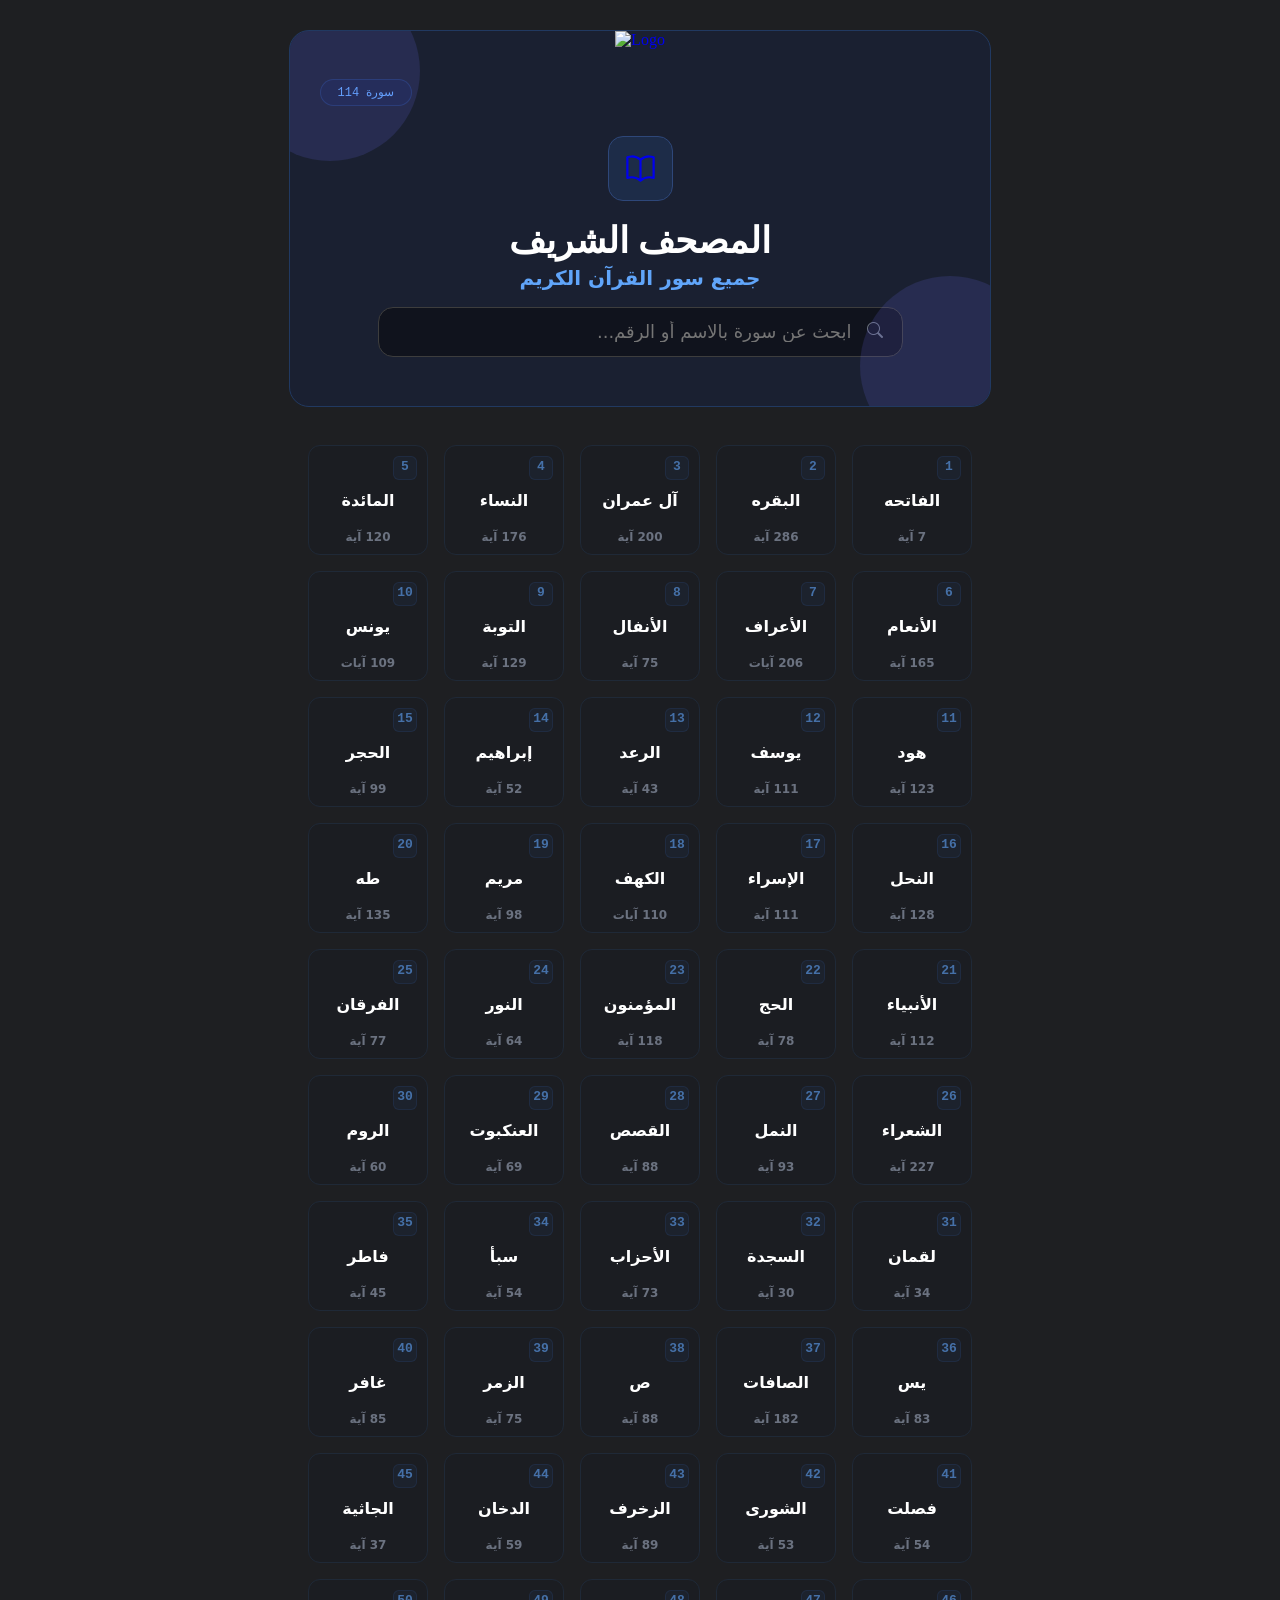
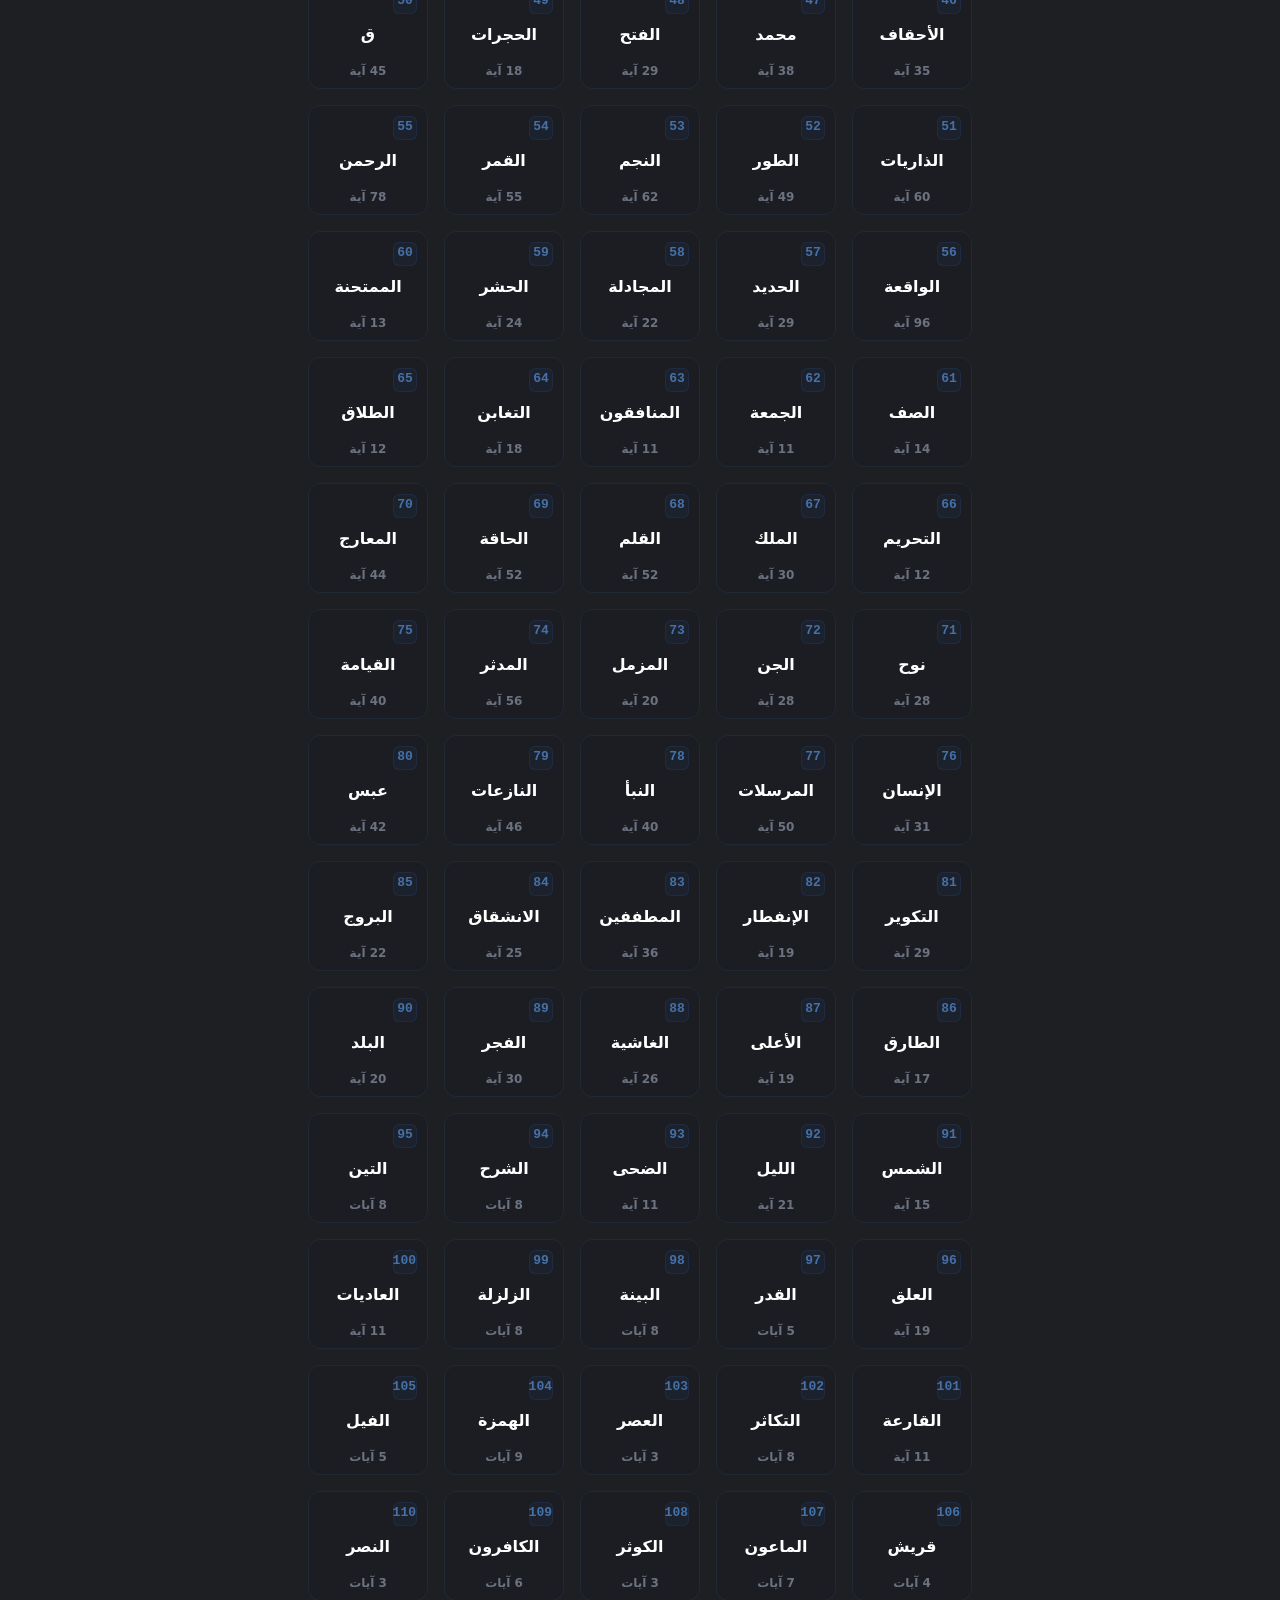
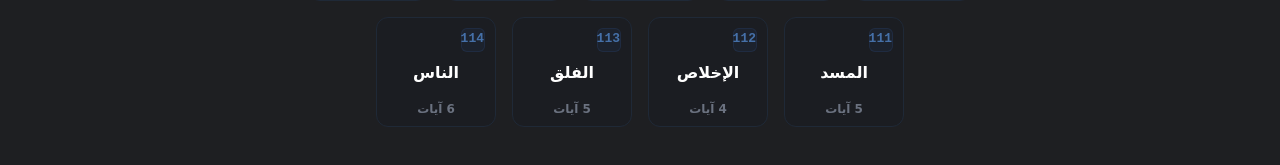
==== index.html @ 1fd61b0f "غيرت ال title" ====
<!doctype html>
<html lang="en">
  <head>
    <meta charset="UTF-8" />
    <meta name="viewport" content="width=device-width, initial-scale=1.0" />
    <link rel="icon" href="images/unnamed (1).webp" type="image/x-icon" />
    <title>Quran</title>
    <link rel="stylesheet" href="style.css" />
    <link
      rel="stylesheet"
      href="https://cdn.jsdelivr.net/npm/bootstrap-icons@1.11.3/font/bootstrap-icons.min.css"
    />
  </head>

  <body>
    <div class="box-start">
      <a
        target="_blank"
        class="link-portfolio"
        href="https://hamza-gamal.github.io/portfolio/"
      >
        <img src="images/logo-white.png" alt="Logo" />
      </a>
      <div class="numper">114 سورة</div>
      <a href="https://hamza-gamal.github.io/quran">
        <div class="icon-Qran">
          <svg
            xmlns="http://www.w3.org/2000/svg"
            fill="none"
            viewBox="0 0 24 24"
            stroke-width="1.5"
            stroke="currentColor"
          >
            <path
              stroke-linecap="round"
              stroke-linejoin="round"
              d="M12 6.042A8.967 8.967 0 0 0 6 3.75c-1.052 0-2.062.18-3 .512v14.25A8.987 8.987 0 0 1 6 18c2.305 0 4.408.867 6 2.292m0-14.25a8.966 8.966 0 0 1 6-2.292c1.052 0 2.062.18 3 .512v14.25A8.987 8.987 0 0 0 18 18a8.967 8.967 0 0 0-6 2.292m0-14.25v14.25"
            ></path>
          </svg>
        </div>
      </a>
      <h1 style="color: #fff; font-size: 36px; padding-bottom: -10px">
        المصحف الشريف
      </h1>
      <h2
        style="
          color: rgb(96, 165, 250);
          margin-top: -20px;
          font-family: system-ui, Avenir, Helvetica, Arial, sans-serif;
          font-size: 20px;
        "
      >
        جميع سور القرآن الكريم
      </h2>
      <div class="search-box">
        <input placeholder="ابحث عن سورة بالاسم أو الرقم..." type="search" />

        <div class="searsh">
          <i class="bi bi-search"></i>
        </div>
      </div>
      <div class="onecirkle"></div>
      <div class="towcirkle"></div>
    </div>
    <div class="parent">
      <a href="sura.html?id=1" class="hikl"
        >الفاتحه
        <div class="o-h">1</div>
        <div class="aya">7 آية</div></a
      >
      <a href="sura.html?id=2" class="hikl"
        >البقره
        <div class="o-h">2</div>
        <div class="aya">286 آية</div></a
      >
      <a href="sura.html?id=3" class="hikl"
        >آل عمران
        <div class="o-h">3</div>
        <div class="aya">200 آية</div></a
      >
      <a href="sura.html?id=4" class="hikl"
        >النساء
        <div class="o-h">4</div>
        <div class="aya">176 آية</div></a
      >
      <a href="sura.html?id=5" class="hikl"
        >المائدة
        <div class="o-h">5</div>
        <div class="aya">120 آية</div></a
      >
      <a href="sura.html?id=6" class="hikl"
        >الأنعام
        <div class="o-h">6</div>
        <div class="aya">165 آية</div></a
      >
      <a href="sura.html?id=7" class="hikl"
        >الأعراف
        <div class="o-h">7</div>
        <div class="aya">206 آيات</div></a
      >
      <a href="sura.html?id=8" class="hikl"
        >الأنفال
        <div class="o-h">8</div>
        <div class="aya">75 آية</div></a
      >
      <a href="sura.html?id=9" class="hikl"
        >التوبة
        <div class="o-h">9</div>
        <div class="aya">129 آية</div></a
      >
      <a href="sura.html?id=10" class="hikl"
        >يونس
        <div class="o-h">10</div>
        <div class="aya">109 آيات</div></a
      >
      <a href="sura.html?id=11" class="hikl"
        >هود
        <div class="o-h">11</div>
        <div class="aya">123 آية</div></a
      >
      <a href="sura.html?id=12" class="hikl"
        >يوسف
        <div class="o-h">12</div>
        <div class="aya">111 آية</div></a
      >
      <a href="sura.html?id=13" class="hikl"
        >الرعد
        <div class="o-h">13</div>
        <div class="aya">43 آية</div></a
      >
      <a href="sura.html?id=14" class="hikl"
        >إبراهيم
        <div class="o-h">14</div>
        <div class="aya">52 آية</div></a
      >
      <a href="sura.html?id=15" class="hikl"
        >الحجر
        <div class="o-h">15</div>
        <div class="aya">99 آية</div></a
      >
      <a href="sura.html?id=16" class="hikl"
        >النحل
        <div class="o-h">16</div>
        <div class="aya">128 آية</div></a
      >
      <a href="sura.html?id=17" class="hikl"
        >الإسراء
        <div class="o-h">17</div>
        <div class="aya">111 آية</div></a
      >
      <a href="sura.html?id=18" class="hikl"
        >الكهف
        <div class="o-h">18</div>
        <div class="aya">110 آيات</div></a
      >
      <a href="sura.html?id=19" class="hikl"
        >مريم
        <div class="o-h">19</div>
        <div class="aya">98 آية</div></a
      >
      <a href="sura.html?id=20" class="hikl"
        >طه
        <div class="o-h">20</div>
        <div class="aya">135 آية</div></a
      >
      <a href="sura.html?id=21" class="hikl"
        >الأنبياء
        <div class="o-h">21</div>
        <div class="aya">112 آية</div></a
      >
      <a href="sura.html?id=22" class="hikl"
        >الحج
        <div class="o-h">22</div>
        <div class="aya">78 آية</div></a
      >
      <a href="sura.html?id=23" class="hikl"
        >المؤمنون
        <div class="o-h">23</div>
        <div class="aya">118 آية</div></a
      >
      <a href="sura.html?id=24" class="hikl"
        >النور
        <div class="o-h">24</div>
        <div class="aya">64 آية</div></a
      >
      <a href="sura.html?id=25" class="hikl"
        >الفرقان
        <div class="o-h">25</div>
        <div class="aya">77 آية</div></a
      >
      <a href="sura.html?id=26" class="hikl"
        >الشعراء
        <div class="o-h">26</div>
        <div class="aya">227 آية</div></a
      >
      <a href="sura.html?id=27" class="hikl"
        >النمل
        <div class="o-h">27</div>
        <div class="aya">93 آية</div></a
      >
      <a href="sura.html?id=28" class="hikl"
        >القصص
        <div class="o-h">28</div>
        <div class="aya">88 آية</div></a
      >
      <a href="sura.html?id=29" class="hikl"
        >العنكبوت
        <div class="o-h">29</div>
        <div class="aya">69 آية</div></a
      >
      <a href="sura.html?id=30" class="hikl"
        >الروم
        <div class="o-h">30</div>
        <div class="aya">60 آية</div></a
      >
      <a href="sura.html?id=31" class="hikl"
        >لقمان
        <div class="o-h">31</div>
        <div class="aya">34 آية</div></a
      >
      <a href="sura.html?id=32" class="hikl"
        >السجدة
        <div class="o-h">32</div>
        <div class="aya">30 آية</div></a
      >
      <a href="sura.html?id=33" class="hikl"
        >الأحزاب
        <div class="o-h">33</div>
        <div class="aya">73 آية</div></a
      >
      <a href="sura.html?id=34" class="hikl"
        >سبأ
        <div class="o-h">34</div>
        <div class="aya">54 آية</div></a
      >
      <a href="sura.html?id=35" class="hikl"
        >فاطر
        <div class="o-h">35</div>
        <div class="aya">45 آية</div></a
      >
      <a href="sura.html?id=36" class="hikl"
        >يس
        <div class="o-h">36</div>
        <div class="aya">83 آية</div></a
      >
      <a href="sura.html?id=37" class="hikl"
        >الصافات
        <div class="o-h">37</div>
        <div class="aya">182 آية</div></a
      >
      <a href="sura.html?id=38" class="hikl"
        >ص
        <div class="o-h">38</div>
        <div class="aya">88 آية</div></a
      >
      <a href="sura.html?id=39" class="hikl"
        >الزمر
        <div class="o-h">39</div>
        <div class="aya">75 آية</div></a
      >
      <a href="sura.html?id=40" class="hikl"
        >غافر
        <div class="o-h">40</div>
        <div class="aya">85 آية</div></a
      >
      <a href="sura.html?id=41" class="hikl"
        >فصلت
        <div class="o-h">41</div>
        <div class="aya">54 آية</div></a
      >
      <a href="sura.html?id=42" class="hikl"
        >الشورى
        <div class="o-h">42</div>
        <div class="aya">53 آية</div></a
      >
      <a href="sura.html?id=43" class="hikl"
        >الزخرف
        <div class="o-h">43</div>
        <div class="aya">89 آية</div></a
      >
      <a href="sura.html?id=44" class="hikl"
        >الدخان
        <div class="o-h">44</div>
        <div class="aya">59 آية</div></a
      >
      <a href="sura.html?id=45" class="hikl"
        >الجاثية
        <div class="o-h">45</div>
        <div class="aya">37 آية</div></a
      >
      <a href="sura.html?id=46" class="hikl"
        >الأحقاف
        <div class="o-h">46</div>
        <div class="aya">35 آية</div></a
      >
      <a href="sura.html?id=47" class="hikl"
        >محمد
        <div class="o-h">47</div>
        <div class="aya">38 آية</div></a
      >
      <a href="sura.html?id=48" class="hikl"
        >الفتح
        <div class="o-h">48</div>
        <div class="aya">29 آية</div></a
      >
      <a href="sura.html?id=49" class="hikl"
        >الحجرات
        <div class="o-h">49</div>
        <div class="aya">18 آية</div></a
      >
      <a href="sura.html?id=50" class="hikl"
        >ق
        <div class="o-h">50</div>
        <div class="aya">45 آية</div></a
      >
      <a href="sura.html?id=51" class="hikl"
        >الذاريات
        <div class="o-h">51</div>
        <div class="aya">60 آية</div></a
      >
      <a href="sura.html?id=52" class="hikl"
        >الطور
        <div class="o-h">52</div>
        <div class="aya">49 آية</div></a
      >
      <a href="sura.html?id=53" class="hikl"
        >النجم
        <div class="o-h">53</div>
        <div class="aya">62 آية</div></a
      >
      <a href="sura.html?id=54" class="hikl"
        >القمر
        <div class="o-h">54</div>
        <div class="aya">55 آية</div></a
      >
      <a href="sura.html?id=55" class="hikl"
        >الرحمن
        <div class="o-h">55</div>
        <div class="aya">78 آية</div></a
      >
      <a href="sura.html?id=56" class="hikl"
        >الواقعة
        <div class="o-h">56</div>
        <div class="aya">96 آية</div></a
      >
      <a href="sura.html?id=57" class="hikl"
        >الحديد
        <div class="o-h">57</div>
        <div class="aya">29 آية</div></a
      >
      <a href="sura.html?id=58" class="hikl"
        >المجادلة
        <div class="o-h">58</div>
        <div class="aya">22 آية</div></a
      >
      <a href="sura.html?id=59" class="hikl"
        >الحشر
        <div class="o-h">59</div>
        <div class="aya">24 آية</div></a
      >
      <a href="sura.html?id=60" class="hikl"
        >الممتحنة
        <div class="o-h">60</div>
        <div class="aya">13 آية</div></a
      >
      <a href="sura.html?id=61" class="hikl"
        >الصف
        <div class="o-h">61</div>
        <div class="aya">14 آية</div></a
      >
      <a href="sura.html?id=62" class="hikl"
        >الجمعة
        <div class="o-h">62</div>
        <div class="aya">11 آية</div></a
      >
      <a href="sura.html?id=63" class="hikl"
        >المنافقون
        <div class="o-h">63</div>
        <div class="aya">11 آية</div></a
      >
      <a href="sura.html?id=64" class="hikl"
        >التغابن
        <div class="o-h">64</div>
        <div class="aya">18 آية</div></a
      >
      <a href="sura.html?id=65" class="hikl"
        >الطلاق
        <div class="o-h">65</div>
        <div class="aya">12 آية</div></a
      >
      <a href="sura.html?id=66" class="hikl"
        >التحريم
        <div class="o-h">66</div>
        <div class="aya">12 آية</div></a
      >
      <a href="sura.html?id=67" class="hikl"
        >الملك
        <div class="o-h">67</div>
        <div class="aya">30 آية</div></a
      >
      <a href="sura.html?id=68" class="hikl"
        >القلم
        <div class="o-h">68</div>
        <div class="aya">52 آية</div></a
      >
      <a href="sura.html?id=69" class="hikl"
        >الحاقة
        <div class="o-h">69</div>
        <div class="aya">52 آية</div></a
      >
      <a href="sura.html?id=70" class="hikl"
        >المعارج
        <div class="o-h">70</div>
        <div class="aya">44 آية</div></a
      >
      <a href="sura.html?id=71" class="hikl"
        >نوح
        <div class="o-h">71</div>
        <div class="aya">28 آية</div></a
      >
      <a href="sura.html?id=72" class="hikl"
        >الجن
        <div class="o-h">72</div>
        <div class="aya">28 آية</div></a
      >
      <a href="sura.html?id=73" class="hikl"
        >المزمل
        <div class="o-h">73</div>
        <div class="aya">20 آية</div></a
      >
      <a href="sura.html?id=74" class="hikl"
        >المدثر
        <div class="o-h">74</div>
        <div class="aya">56 آية</div></a
      >
      <a href="sura.html?id=75" class="hikl"
        >القيامة
        <div class="o-h">75</div>
        <div class="aya">40 آية</div></a
      >
      <a href="sura.html?id=76" class="hikl"
        >الإنسان
        <div class="o-h">76</div>
        <div class="aya">31 آية</div></a
      >
      <a href="sura.html?id=77" class="hikl"
        >المرسلات
        <div class="o-h">77</div>
        <div class="aya">50 آية</div></a
      >
      <a href="sura.html?id=78" class="hikl"
        >النبأ
        <div class="o-h">78</div>
        <div class="aya">40 آية</div></a
      >
      <a href="sura.html?id=79" class="hikl"
        >النازعات
        <div class="o-h">79</div>
        <div class="aya">46 آية</div></a
      >
      <a href="sura.html?id=80" class="hikl"
        >عبس
        <div class="o-h">80</div>
        <div class="aya">42 آية</div></a
      >
      <a href="sura.html?id=81" class="hikl"
        >التكوير
        <div class="o-h">81</div>
        <div class="aya">29 آية</div></a
      >
      <a href="sura.html?id=82" class="hikl"
        >الإنفطار
        <div class="o-h">82</div>
        <div class="aya">19 آية</div></a
      >
      <a href="sura.html?id=83" class="hikl"
        >المطففين
        <div class="o-h">83</div>
        <div class="aya">36 آية</div></a
      >
      <a href="sura.html?id=84" class="hikl"
        >الانشقاق
        <div class="o-h">84</div>
        <div class="aya">25 آية</div></a
      >
      <a href="sura.html?id=85" class="hikl"
        >البروج
        <div class="o-h">85</div>
        <div class="aya">22 آية</div></a
      >
      <a href="sura.html?id=86" class="hikl"
        >الطارق
        <div class="o-h">86</div>
        <div class="aya">17 آية</div></a
      >
      <a href="sura.html?id=87" class="hikl"
        >الأعلى
        <div class="o-h">87</div>
        <div class="aya">19 آية</div></a
      >
      <a href="sura.html?id=88" class="hikl"
        >الغاشية
        <div class="o-h">88</div>
        <div class="aya">26 آية</div></a
      >
      <a href="sura.html?id=89" class="hikl"
        >الفجر
        <div class="o-h">89</div>
        <div class="aya">30 آية</div></a
      >
      <a href="sura.html?id=90" class="hikl"
        >البلد
        <div class="o-h">90</div>
        <div class="aya">20 آية</div></a
      >
      <a href="sura.html?id=91" class="hikl"
        >الشمس
        <div class="o-h">91</div>
        <div class="aya">15 آية</div></a
      >
      <a href="sura.html?id=92" class="hikl"
        >الليل
        <div class="o-h">92</div>
        <div class="aya">21 آية</div></a
      >
      <a href="sura.html?id=93" class="hikl"
        >الضحى
        <div class="o-h">93</div>
        <div class="aya">11 آية</div></a
      >
      <a href="sura.html?id=94" class="hikl"
        >الشرح
        <div class="o-h">94</div>
        <div class="aya">8 آيات</div></a
      >
      <a href="sura.html?id=95" class="hikl"
        >التين
        <div class="o-h">95</div>
        <div class="aya">8 آيات</div></a
      >
      <a href="sura.html?id=96" class="hikl"
        >العلق
        <div class="o-h">96</div>
        <div class="aya">19 آية</div></a
      >
      <a href="sura.html?id=97" class="hikl"
        >القدر
        <div class="o-h">97</div>
        <div class="aya">5 آيات</div></a
      >
      <a href="sura.html?id=98" class="hikl"
        >البينة
        <div class="o-h">98</div>
        <div class="aya">8 آيات</div></a
      >
      <a href="sura.html?id=99" class="hikl"
        >الزلزلة
        <div class="o-h">99</div>
        <div class="aya">8 آيات</div></a
      >
      <a href="sura.html?id=100" class="hikl"
        >العاديات
        <div class="o-h">100</div>
        <div class="aya">11 آية</div></a
      >
      <a href="sura.html?id=101" class="hikl"
        >القارعة
        <div class="o-h">101</div>
        <div class="aya">11 آية</div></a
      >
      <a href="sura.html?id=102" class="hikl"
        >التكاثر
        <div class="o-h">102</div>
        <div class="aya">8 آيات</div></a
      >
      <a href="sura.html?id=103" class="hikl"
        >العصر
        <div class="o-h">103</div>
        <div class="aya">3 آيات</div></a
      >
      <a href="sura.html?id=104" class="hikl"
        >الهمزة
        <div class="o-h">104</div>
        <div class="aya">9 آيات</div></a
      >
      <a href="sura.html?id=105" class="hikl"
        >الفيل
        <div class="o-h">105</div>
        <div class="aya">5 آيات</div></a
      >
      <a href="sura.html?id=106" class="hikl"
        >قريش
        <div class="o-h">106</div>
        <div class="aya">4 آيات</div></a
      >
      <a href="sura.html?id=107" class="hikl"
        >الماعون
        <div class="o-h">107</div>
        <div class="aya">7 آيات</div></a
      >
      <a href="sura.html?id=108" class="hikl"
        >الكوثر
        <div class="o-h">108</div>
        <div class="aya">3 آيات</div></a
      >
      <a href="sura.html?id=109" class="hikl"
        >الكافرون
        <div class="o-h">109</div>
        <div class="aya">6 آيات</div></a
      >
      <a href="sura.html?id=110" class="hikl"
        >النصر
        <div class="o-h">110</div>
        <div class="aya">3 آيات</div></a
      >
      <a href="sura.html?id=111" class="hikl"
        >المسد
        <div class="o-h">111</div>
        <div class="aya">5 آيات</div></a
      >
      <a href="sura.html?id=112" class="hikl"
        >الإخلاص
        <div class="o-h">112</div>
        <div class="aya">4 آيات</div></a
      >
      <a href="sura.html?id=113" class="hikl"
        >الفلق
        <div class="o-h">113</div>
        <div class="aya">5 آيات</div></a
      >
      <a href="sura.html?id=114" class="hikl"
        >الناس
        <div class="o-h">114</div>
        <div class="aya">6 آيات</div></a
      >
    </div>

    <script>
      const input = document.querySelector("input");
      const suras = document.querySelectorAll(".hikl");

      input.addEventListener("input", function () {
        const search = this.value.trim();

        suras.forEach(function (sura) {
          const name = sura.childNodes[0].textContent.trim();
          const number = sura.querySelector(".o-h").textContent.trim();

          if (
            name.includes(search) ||
            number.includes(search) ||
            search === ""
          ) {
            sura.style.display = "inline-flex";
          } else {
            sura.style.display = "none";
          }
        });
      });
    </script>
  </body>
</html>
---- style.css ----
body {
    background-color: #1e1f22;
    margin: auto;
    direction: rtl;
    padding: 30px 0px;
    text-align: center;
}

.box-start {
    margin: auto;
    direction: ltr;
    background-color: #14214966;
    margin-bottom: 30px;
    width: 90%;
    max-width: 700px;
    overflow: hidden;
    min-height: 350px;
    height: auto;
    padding-bottom: 25px;
    position: relative;
    border-radius: 20px;
    border: 0.1px solid rgb(33, 57, 97);
}

.icon-Qran {
    width: 35px;
    height: 35px;
    border: solid 1px #2e4779;
    padding: 14px;
    margin-bottom: -5px;
    border-radius: 15px;
    display: inline-flex;
    animation: icon 1s infinite alternate;
    background-color: rgba(33, 57, 97, 0.5);
}

@keyframes icon {
    0% { color: rgba(96, 165, 250, 0.4); }
    100% { color: rgb(96, 165, 250); }
}

input {
    width: 75%;
    height: 50px;
    color: rgb(229, 231, 235);
    background-color: rgba(0, 0, 0, 0.4);
    border: solid 1px rgb(61, 61, 61);
    direction: rtl;
    padding: 3px 50px 3px 3px;
    font-size: large;
    font-family: system-ui, Avenir, Helvetica, Arial, sans-serif;
    border-radius: 15px;
}

.searsh {
    width: 20px;
    height: 20px;
    position: absolute;
    right: 15%;
    transform: translateY(-35px);
    color: rgb(107, 114, 128);
}

.numper {
    width: 90px;
    height: 25px;
    margin: 30px;
    display: flex;
    align-items: center;
    justify-content: center;
    border-radius: 33px;
    font-family: ui-monospace, SFMono-Regular, Menlo, Monaco, Consolas, "Liberation Mono", "Courier New", monospace;
    font-size: .75rem;
    color: rgb(96, 165, 250);
    background-color: #17255466;
    border: 1px solid rgba(59, 130, 246, 0.2);
}

.onecirkle {
    height: 180px;
    width: 180px;
    border-radius: 50%;
    position: absolute;
    background-color: #7275ff;
    opacity: 0.15;
    top: -50px;
    left: -50px;
    pointer-events: none;
}

.towcirkle {
    height: 180px;
    width: 180px;
    border-radius: 50%;
    position: absolute;
    right: -50px;
    background-color: #7275ff;
    bottom: -50px;
    opacity: 0.15;
    pointer-events: none;
}

.parent {
    display: inline-flex;
    align-items: center;
    justify-content: center;
    flex-wrap: wrap;
    width: 90%;
    max-width: 750px;
}

.hikl {
    display: inline-flex;
    flex-direction: row;
    background-color: rgba(17, 24, 39, 0.2);
    width: calc(25% - 20px);
    max-width: 120px;
    min-width: 85px;
    box-sizing: border-box;
    height: 110px;
    position: relative;
    align-items: center;
    justify-content: center;
    font-weight: bold;
    margin: 8px;
    color: #ffffff;
    border-radius: 12px;
    transition: 0.3s;
    font-family: system-ui, Avenir, Helvetica, Arial, sans-serif;
    text-decoration: none;
    font-size: 1rem;
    border: 1px solid rgb(31, 41, 55);
}

a {
    text-decoration: none;
    margin: auto;
    text-align: center;
}

.hikl:hover {
    background-color: rgba(23, 37, 84, 0.2);
    color: rgb(83, 91, 242);
    transform: scale(1.07);
    animation: نبضة 1s infinite;
    border: 2px solid rgb(59, 130, 246);
}

@keyframes نبضة {
    0% { box-shadow: 0 0 1px rgb(59, 130, 246); }
    50% { box-shadow: 0 0 10px rgb(59, 130, 246); }
    100% { box-shadow: 0 0 1px rgb(59, 130, 246); }
}

.o-h {
    position: absolute;
    top: 10px;
    right: 10px;
    color: rgba(96, 165, 250, 0.6);
    background-color: #3b82f60d;
    width: 22px;
    height: 20px;
    padding-top: 2px;
    border-radius: 6px;
    font-family: ui-monospace, SFMono-Regular, Menlo, Monaco, Consolas, Liberation Mono, Courier New, monospace;
    border: solid 1px #3b82f61a;
    font-size: small;
}

.hikl:hover .o-h {
    color: rgb(96, 165, 250);
}

.aya {
    position: absolute;
    color: rgb(107, 114, 128);
    bottom: 10px;
    font-size: .75rem;
}

/* ── موبايل ── */
@media (max-width: 480px) {
    .box-start {
        width: 95%;
        border-radius: 15px;
    }

    input {
        width: 78%;
    }

    .searsh {
        right: 11%;
    }

    .hikl {
        width: calc(33% - 16px);
        height: 95px;
        margin: 6px;
        font-size: 0.85rem;
    }

    .o-h {
        font-size: 0.65rem;
        width: 18px;
        height: 18px;
    }
}
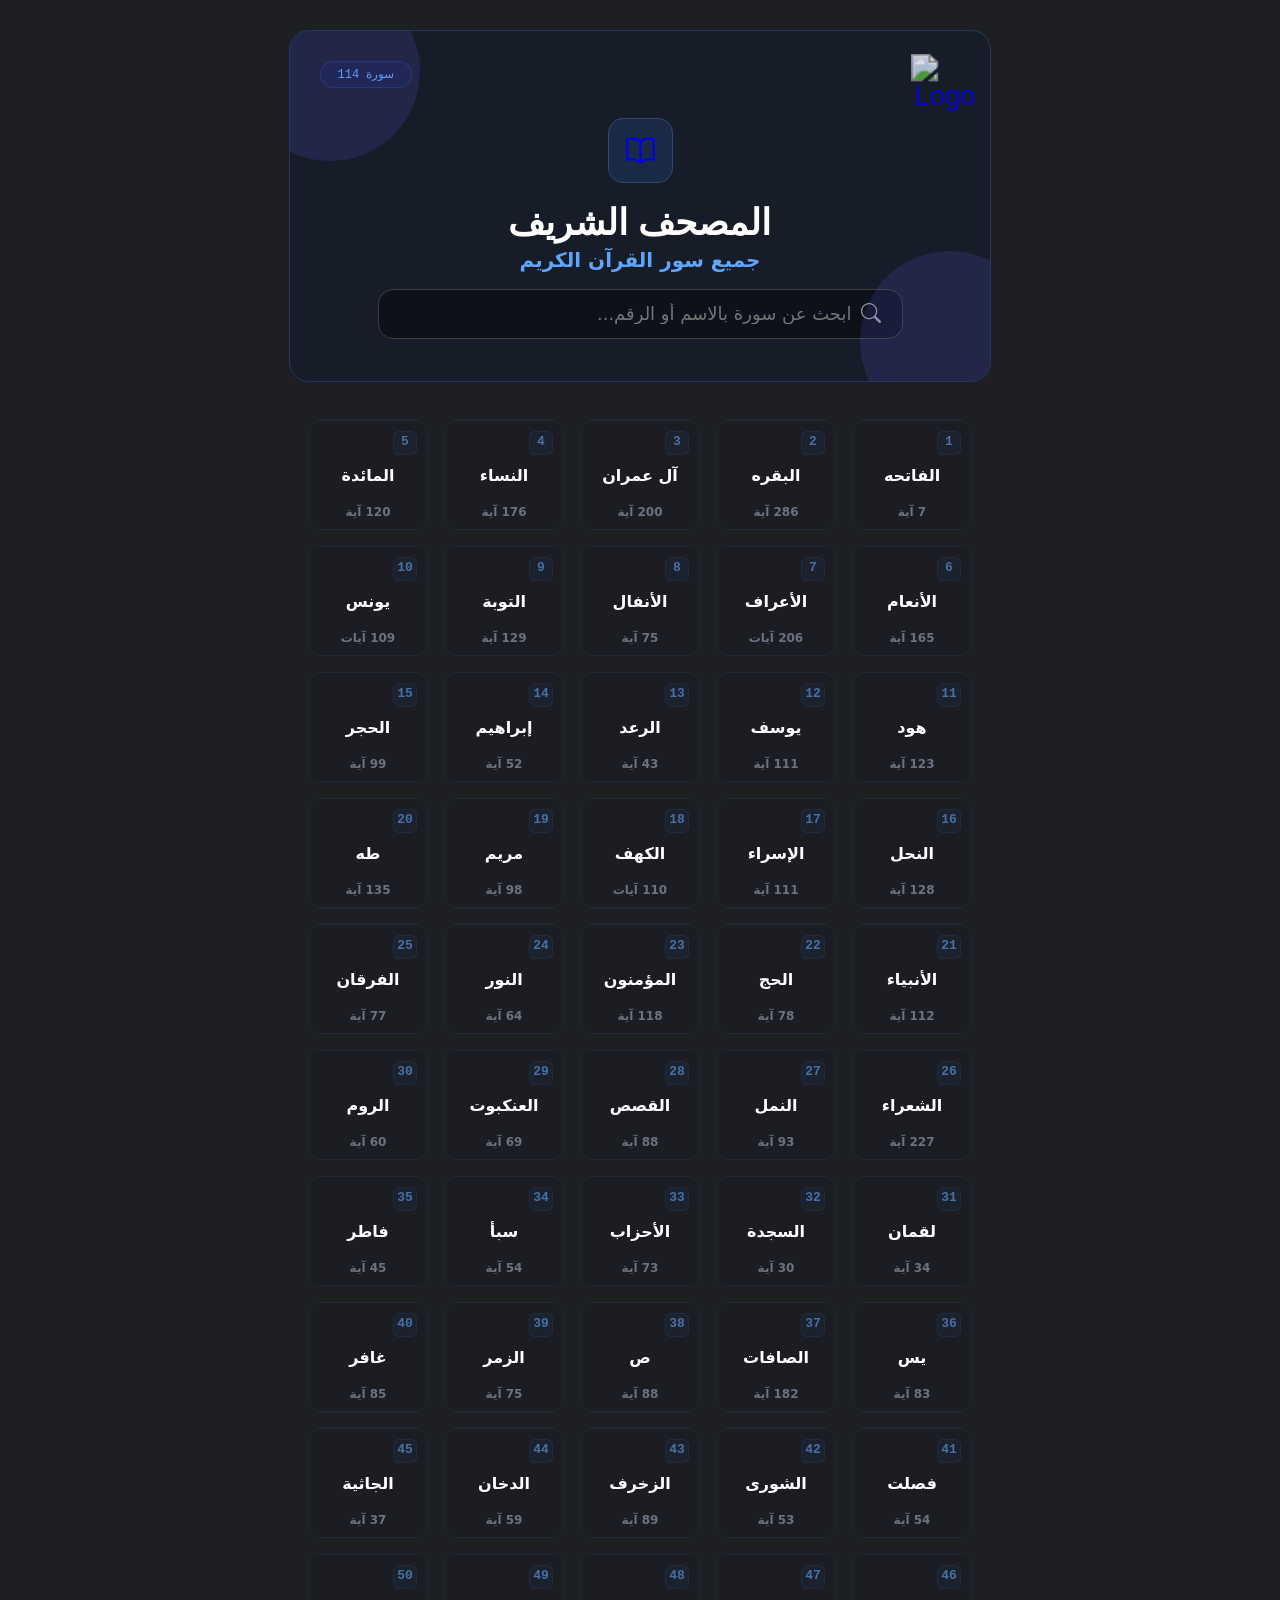
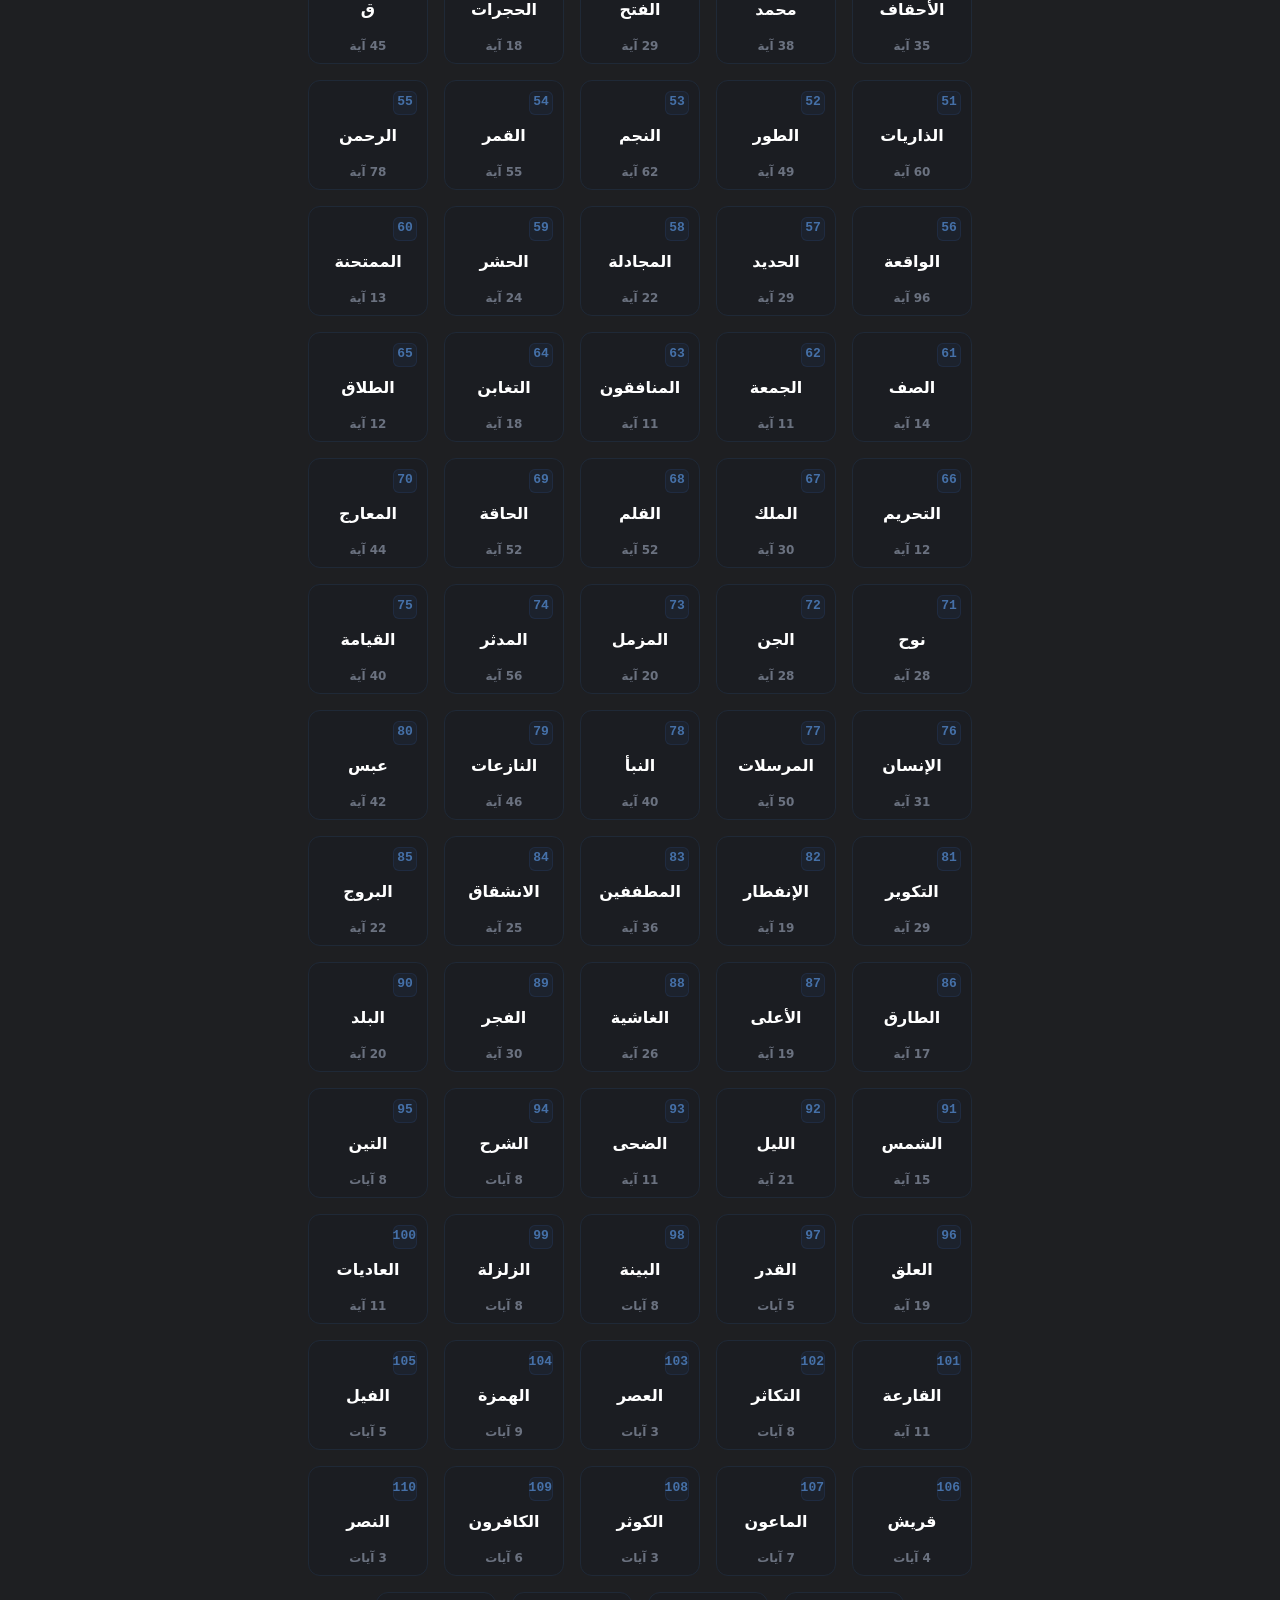
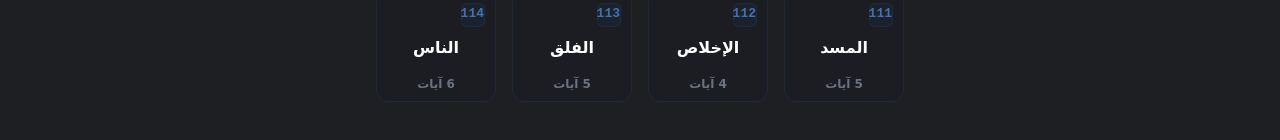
==== commit 332604c1: "حذف شعار قديم وتحديث الروابط والصور في الصفحات" ====
--- a/index.html
+++ b/index.html
@@ -17,12 +17,12 @@
       <a
         target="_blank"
         class="link-portfolio"
-        href="https://hamza-gamal.github.io/portfolio/"
-      >
-        <img src="images/logo-white.png" alt="Logo" />
+        href="https://hamzagamaldev.github.io/portfolio"
+      >
+        <img src="../portfolio/images/HG.png" alt="Logo" />
       </a>
       <div class="numper">114 سورة</div>
-      <a href="https://hamza-gamal.github.io/quran">
+      <a href="https://hamzagamaldev.github.io/quran">
         <div class="icon-Qran">
           <svg
             xmlns="http://www.w3.org/2000/svg"
--- a/style.css
+++ b/style.css
@@ -1,208 +1,340 @@
 body {
-    background-color: #1e1f22;
-    margin: auto;
-    direction: rtl;
-    padding: 30px 0px;
-    text-align: center;
+  background-color: #1e1f22;
+  margin: auto;
+  direction: rtl;
+  font-family: "Exo 2", sans-serif;
+  padding: 30px 0px;
+  text-align: center;
+}
+
+input:focus {
+  outline: none;
+  border-width: 2px;
+  border-color: #5d90ff;
 }
 
 .box-start {
-    margin: auto;
-    direction: ltr;
-    background-color: #14214966;
-    margin-bottom: 30px;
-    width: 90%;
-    max-width: 700px;
-    overflow: hidden;
-    min-height: 350px;
-    height: auto;
-    padding-bottom: 25px;
-    position: relative;
-    border-radius: 20px;
-    border: 0.1px solid rgb(33, 57, 97);
+  margin: auto;
+  direction: ltr;
+  background-color: #0d173666;
+  margin-bottom: 30px;
+  width: 90%;
+  max-width: 700px;
+  overflow: hidden;
+  min-height: 350px;
+  height: auto;
+  position: relative;
+  border-radius: 20px;
+  border: 0.1px solid rgb(33, 57, 97);
+}
+
+.link-portfolio {
+  position: absolute;
+  top: 25px;
+  right: 25px;
+  z-index: 100;
+  display: block;
+  width: 40px;
+  height: 40px;
+  background-color: transparent;
+  /* border: 1px solid rgba(255, 255, 255, 0.2); */
+  /* border-radius: 50%; */
+  transition: all 0.3s ease-in-out;
+}
+
+.link-portfolio img {
+  width: 80%;
+  object-fit: contain;
+  transform: scale(1.7);
+  opacity: 0.85;
+  margin-top: 10px;
+  transition:
+    transform 0.3s ease-in-out,
+    filter 0.3s ease-in-out,
+    opacity 0.3s;
+}
+.link-portfolio:hover img {
+  opacity: 1;
+  transform: scale(1.65);
+  /* filter: brightness(1) saturate(100%) invert(58%) sepia(88%) saturate(1623%)
+    hue-rotate(201deg) brightness(101%) contrast(97%); */
+}
+.link-portfolio::before {
+  content: "►";
+  position: absolute;
+  top: 13px;
+  right: 50px;
+  font-size: 12px;
+  color: #0f172a;
+  text-shadow:
+    1px 0px 0px rgba(96, 165, 250, 0.4),
+    0px 1px 0px rgba(96, 165, 250, 0.4),
+    0px -1px 0px rgba(96, 165, 250, 0.4);
+  z-index: 100000;
+  opacity: 0;
+  visibility: hidden;
+  transform: translateY(0) translateX(5px);
+  transition:
+    opacity 0.25s ease-in-out,
+    transform 0.25s ease-in-out,
+    visibility 0.25s;
+  transition-delay: 0.3s;
+}
+
+.link-portfolio::after {
+  content: "Hamza Gamal | Portfolio";
+  position: absolute;
+  top: 6px;
+  right: 61px;
+  background-color: #0f172a;
+  color: #ffffff;
+  font-family:
+    system-ui,
+    -apple-system,
+    sans-serif;
+  font-size: 11px;
+  font-weight: bold;
+  white-space: nowrap;
+  padding: 6px 12px;
+  border-radius: 6px;
+  border: 1px solid rgba(96, 165, 250, 0.4);
+  z-index: 99999;
+  opacity: 0;
+  visibility: hidden;
+  transform: translateY(0) translateX(5px);
+  transition:
+    opacity 0.25s ease-in-out,
+    transform 0.25s ease-in-out,
+    visibility 0.25s;
+  transition-delay: 0.3s;
+}
+
+.link-portfolio:hover::before,
+.link-portfolio:hover::after {
+  opacity: 1;
+  visibility: visible;
+  transform: translateY(0) translateX(0);
+}
+/* .link-portfolio:hover {
+  border-color: rgba(96, 165, 250, 0.7); */
+  /* box-shadow: 0 0 12px rgba(96, 165, 250, 0.4);
+} */
+
+@media (max-width: 480px) {
+  .link-portfolio::before,
+  .link-portfolio::after {
+    display: none;
+  }
 }
 
 .icon-Qran {
-    width: 35px;
-    height: 35px;
-    border: solid 1px #2e4779;
-    padding: 14px;
-    margin-bottom: -5px;
-    border-radius: 15px;
-    display: inline-flex;
-    animation: icon 1s infinite alternate;
-    background-color: rgba(33, 57, 97, 0.5);
+  width: 35px;
+  height: 35px;
+  border: solid 1px #2e4779;
+  padding: 14px;
+  margin-bottom: -5px;
+  border-radius: 15px;
+  display: inline-flex;
+  animation: icon 1s infinite alternate;
+  background-color: rgba(33, 57, 97, 0.5);
 }
 
 @keyframes icon {
-    0% { color: rgba(96, 165, 250, 0.4); }
-    100% { color: rgb(96, 165, 250); }
-}
-
-input {
-    width: 75%;
-    height: 50px;
-    color: rgb(229, 231, 235);
-    background-color: rgba(0, 0, 0, 0.4);
-    border: solid 1px rgb(61, 61, 61);
-    direction: rtl;
-    padding: 3px 50px 3px 3px;
-    font-size: large;
-    font-family: system-ui, Avenir, Helvetica, Arial, sans-serif;
-    border-radius: 15px;
-}
-
+  0% {
+    color: rgba(96, 165, 250, 0.4);
+  }
+  100% {
+    color: rgb(96, 165, 250);
+  }
+}
+
+.search-box {
+  width: 75%;
+  margin: auto;
+  position: relative;
+}
+
+.search-box input {
+  width: 100%;
+  height: 50px;
+  box-sizing: border-box;
+  color: rgb(229, 231, 235);
+  background-color: rgba(0, 0, 0, 0.4);
+  border: 1px solid rgb(61, 61, 61);
+  border-radius: 15px;
+  direction: rtl;
+  font-size: 18px;
+  font-family: system-ui, Avenir, Helvetica, Arial, sans-serif;
+  padding: 3px 50px 3px 15px;
+  transition: 0.3s;
+}
 .searsh {
-    width: 20px;
-    height: 20px;
-    position: absolute;
-    right: 15%;
-    transform: translateY(-35px);
-    color: rgb(107, 114, 128);
+  position: absolute;
+  right: 12px;
+  top: 50%;
+  transform: translateY(-50%);
+  width: 40px;
+  height: 40px;
+  display: flex;
+  justify-content: center;
+  align-items: center;
+  font-size: 20px;
+  display: flex;
+  align-items: center;
+  color: rgb(151, 151, 151);
 }
 
 .numper {
-    width: 90px;
-    height: 25px;
-    margin: 30px;
-    display: flex;
-    align-items: center;
-    justify-content: center;
-    border-radius: 33px;
-    font-family: ui-monospace, SFMono-Regular, Menlo, Monaco, Consolas, "Liberation Mono", "Courier New", monospace;
-    font-size: .75rem;
-    color: rgb(96, 165, 250);
-    background-color: #17255466;
-    border: 1px solid rgba(59, 130, 246, 0.2);
+  width: 90px;
+  height: 25px;
+  margin: 30px;
+  display: flex;
+  align-items: center;
+  justify-content: center;
+  border-radius: 33px;
+  font-family:
+    ui-monospace, SFMono-Regular, Menlo, Monaco, Consolas, "Liberation Mono",
+    "Courier New", monospace;
+  font-size: 0.75rem;
+  color: rgb(96, 165, 250);
+  background-color: #17255466;
+  border: 1px solid rgba(59, 130, 246, 0.2);
 }
 
 .onecirkle {
-    height: 180px;
-    width: 180px;
-    border-radius: 50%;
-    position: absolute;
-    background-color: #7275ff;
-    opacity: 0.15;
-    top: -50px;
-    left: -50px;
-    pointer-events: none;
+  height: 180px;
+  width: 180px;
+  border-radius: 50%;
+  position: absolute;
+  background-color: #5c5fff;
+  opacity: 0.15;
+  top: -50px;
+  left: -50px;
+  pointer-events: none;
 }
 
 .towcirkle {
-    height: 180px;
-    width: 180px;
-    border-radius: 50%;
-    position: absolute;
-    right: -50px;
-    background-color: #7275ff;
-    bottom: -50px;
-    opacity: 0.15;
-    pointer-events: none;
+  height: 180px;
+  width: 180px;
+  border-radius: 50%;
+  position: absolute;
+  right: -50px;
+  background-color: #5c5fff;
+  bottom: -50px;
+  opacity: 0.15;
+  pointer-events: none;
 }
 
 .parent {
-    display: inline-flex;
-    align-items: center;
-    justify-content: center;
-    flex-wrap: wrap;
-    width: 90%;
-    max-width: 750px;
+  display: inline-flex;
+  align-items: center;
+  justify-content: center;
+  flex-wrap: wrap;
+  width: 90%;
+  max-width: 750px;
 }
 
 .hikl {
-    display: inline-flex;
-    flex-direction: row;
-    background-color: rgba(17, 24, 39, 0.2);
-    width: calc(25% - 20px);
-    max-width: 120px;
-    min-width: 85px;
-    box-sizing: border-box;
-    height: 110px;
-    position: relative;
-    align-items: center;
-    justify-content: center;
-    font-weight: bold;
-    margin: 8px;
-    color: #ffffff;
-    border-radius: 12px;
-    transition: 0.3s;
-    font-family: system-ui, Avenir, Helvetica, Arial, sans-serif;
-    text-decoration: none;
-    font-size: 1rem;
-    border: 1px solid rgb(31, 41, 55);
+  display: inline-flex;
+  flex-direction: row;
+  background-color: rgba(17, 24, 39, 0.2);
+  width: calc(25% - 20px);
+  max-width: 120px;
+  min-width: 85px;
+  box-sizing: border-box;
+  height: 110px;
+  position: relative;
+  align-items: center;
+  justify-content: center;
+  font-weight: bold;
+  margin: 8px;
+  color: #ffffff;
+  border-radius: 12px;
+  transition: 0.3s;
+  font-family: system-ui, Avenir, Helvetica, Arial, sans-serif;
+  text-decoration: none;
+  font-size: 1rem;
+  border: 1px solid rgb(31, 41, 55);
 }
 
 a {
-    text-decoration: none;
-    margin: auto;
-    text-align: center;
+  text-decoration: none;
+  margin: auto;
+  text-align: center;
 }
 
 .hikl:hover {
-    background-color: rgba(23, 37, 84, 0.2);
-    color: rgb(83, 91, 242);
-    transform: scale(1.07);
-    animation: نبضة 1s infinite;
-    border: 2px solid rgb(59, 130, 246);
-}
-
-@keyframes نبضة {
-    0% { box-shadow: 0 0 1px rgb(59, 130, 246); }
-    50% { box-shadow: 0 0 10px rgb(59, 130, 246); }
-    100% { box-shadow: 0 0 1px rgb(59, 130, 246); }
+  background-color: rgba(23, 37, 84, 0.2);
+  color: rgb(96, 165, 250);
+  transform: scale(1.05);
+  border: 1.9px solid rgb(59, 130, 246);
 }
 
 .o-h {
-    position: absolute;
-    top: 10px;
-    right: 10px;
-    color: rgba(96, 165, 250, 0.6);
-    background-color: #3b82f60d;
-    width: 22px;
-    height: 20px;
-    padding-top: 2px;
-    border-radius: 6px;
-    font-family: ui-monospace, SFMono-Regular, Menlo, Monaco, Consolas, Liberation Mono, Courier New, monospace;
-    border: solid 1px #3b82f61a;
-    font-size: small;
+  position: absolute;
+  top: 10px;
+  right: 10px;
+  color: rgba(96, 165, 250, 0.6);
+  background-color: #3b82f60d;
+  width: 22px;
+  height: 20px;
+  padding-top: 2px;
+  border-radius: 6px;
+  font-family:
+    ui-monospace,
+    SFMono-Regular,
+    Menlo,
+    Monaco,
+    Consolas,
+    Liberation Mono,
+    Courier New,
+    monospace;
+  border: solid 1px #3b82f61a;
+  font-size: small;
 }
 
 .hikl:hover .o-h {
-    color: rgb(96, 165, 250);
+  color: rgb(96, 165, 250);
+}
+
+.hikl:hover .aya {
+  color: rgb(96, 165, 250);
 }
 
 .aya {
-    position: absolute;
-    color: rgb(107, 114, 128);
-    bottom: 10px;
-    font-size: .75rem;
+  position: absolute;
+  color: rgb(107, 114, 128);
+  bottom: 10px;
+  font-size: 0.75rem;
 }
 
 /* ── موبايل ── */
 @media (max-width: 480px) {
-    .box-start {
-        width: 95%;
-        border-radius: 15px;
-    }
-
-    input {
-        width: 78%;
-    }
-
-    .searsh {
-        right: 11%;
-    }
-
-    .hikl {
-        width: calc(33% - 16px);
-        height: 95px;
-        margin: 6px;
-        font-size: 0.85rem;
-    }
-
-    .o-h {
-        font-size: 0.65rem;
-        width: 18px;
-        height: 18px;
-    }
-}+  .box-start {
+    width: 95%;
+    border-radius: 15px;
+  }
+
+  .hikl {
+    width: calc(33% - 16px);
+    height: 95px;
+    margin: 6px;
+    font-size: 0.85rem;
+  }
+
+  .o-h {
+    font-size: 0.65rem;
+    width: 18px;
+    height: 18px;
+  }
+}
+@media (max-width: 480px) {
+  .search-box {
+    width: 78%;
+  }
+}
+@media (max-width: 450px) {
+  input::placeholder {
+    font-size: 15px;
+  }
+}
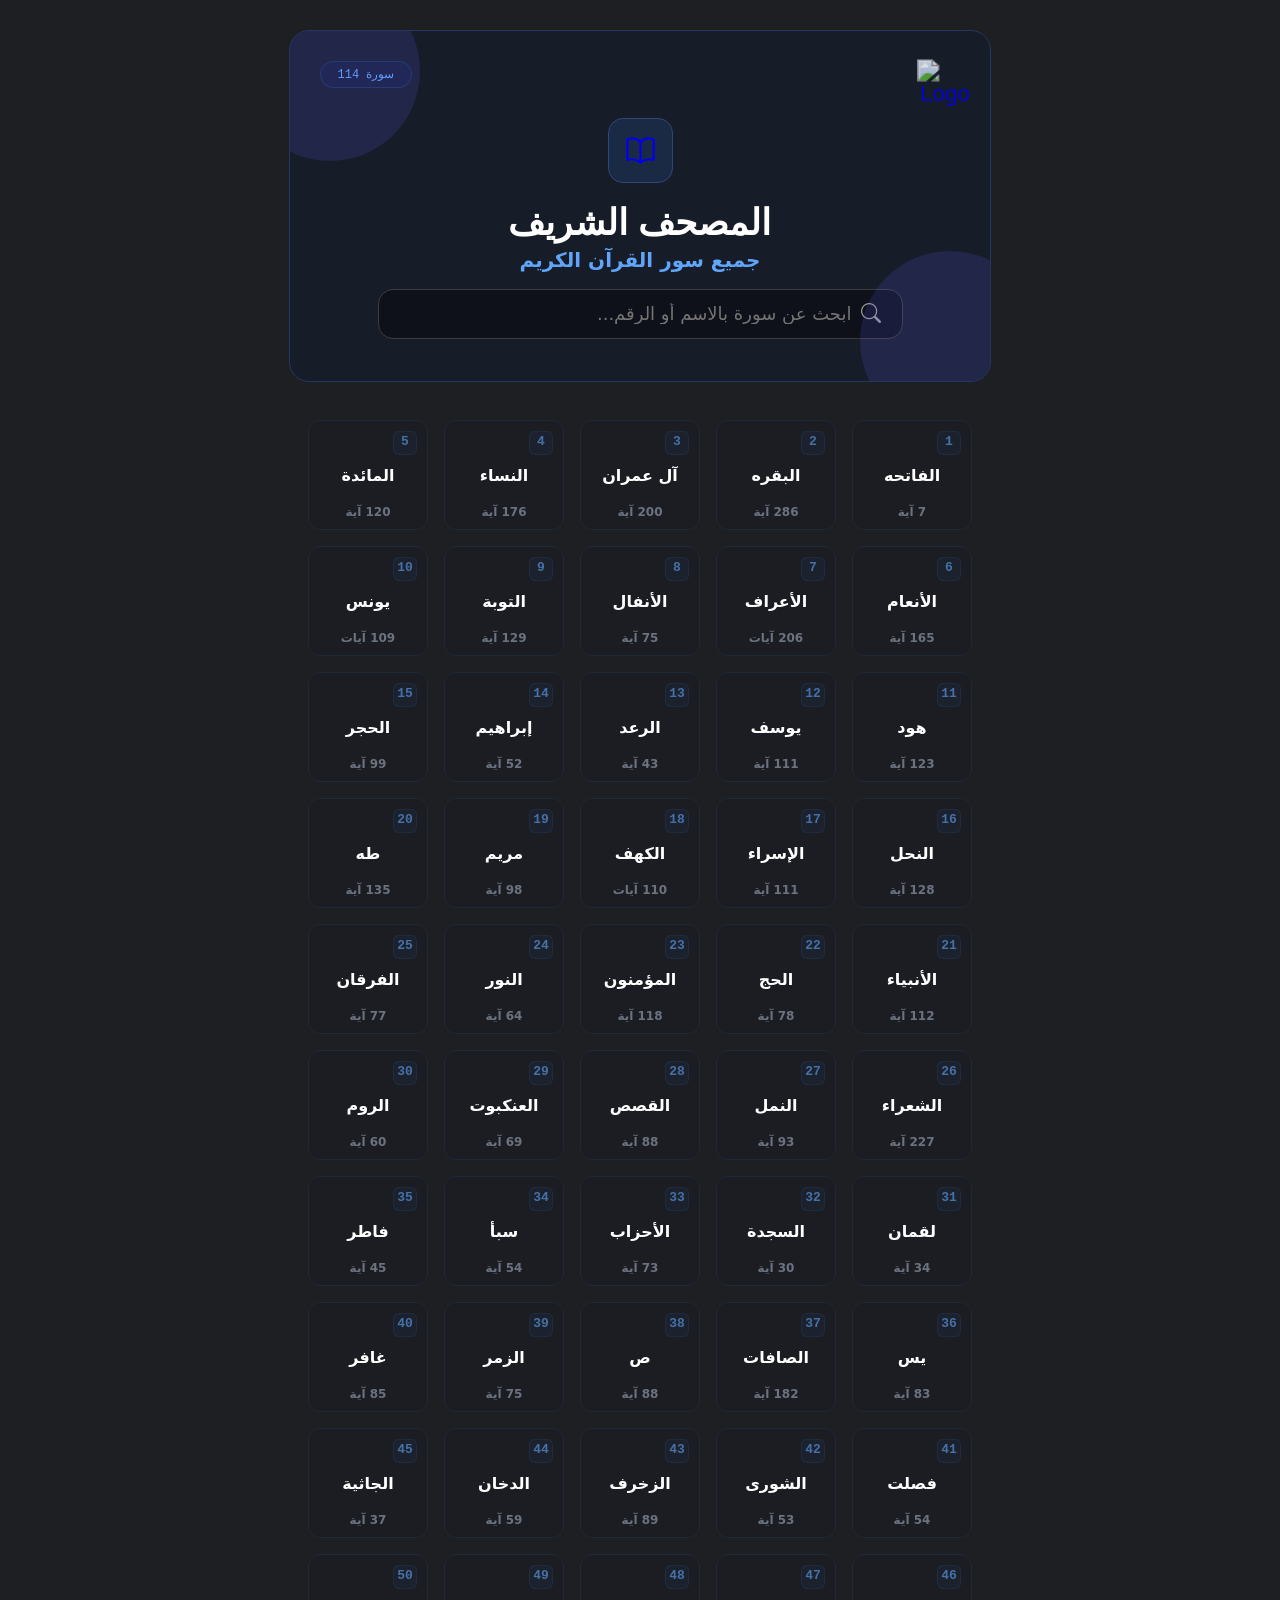
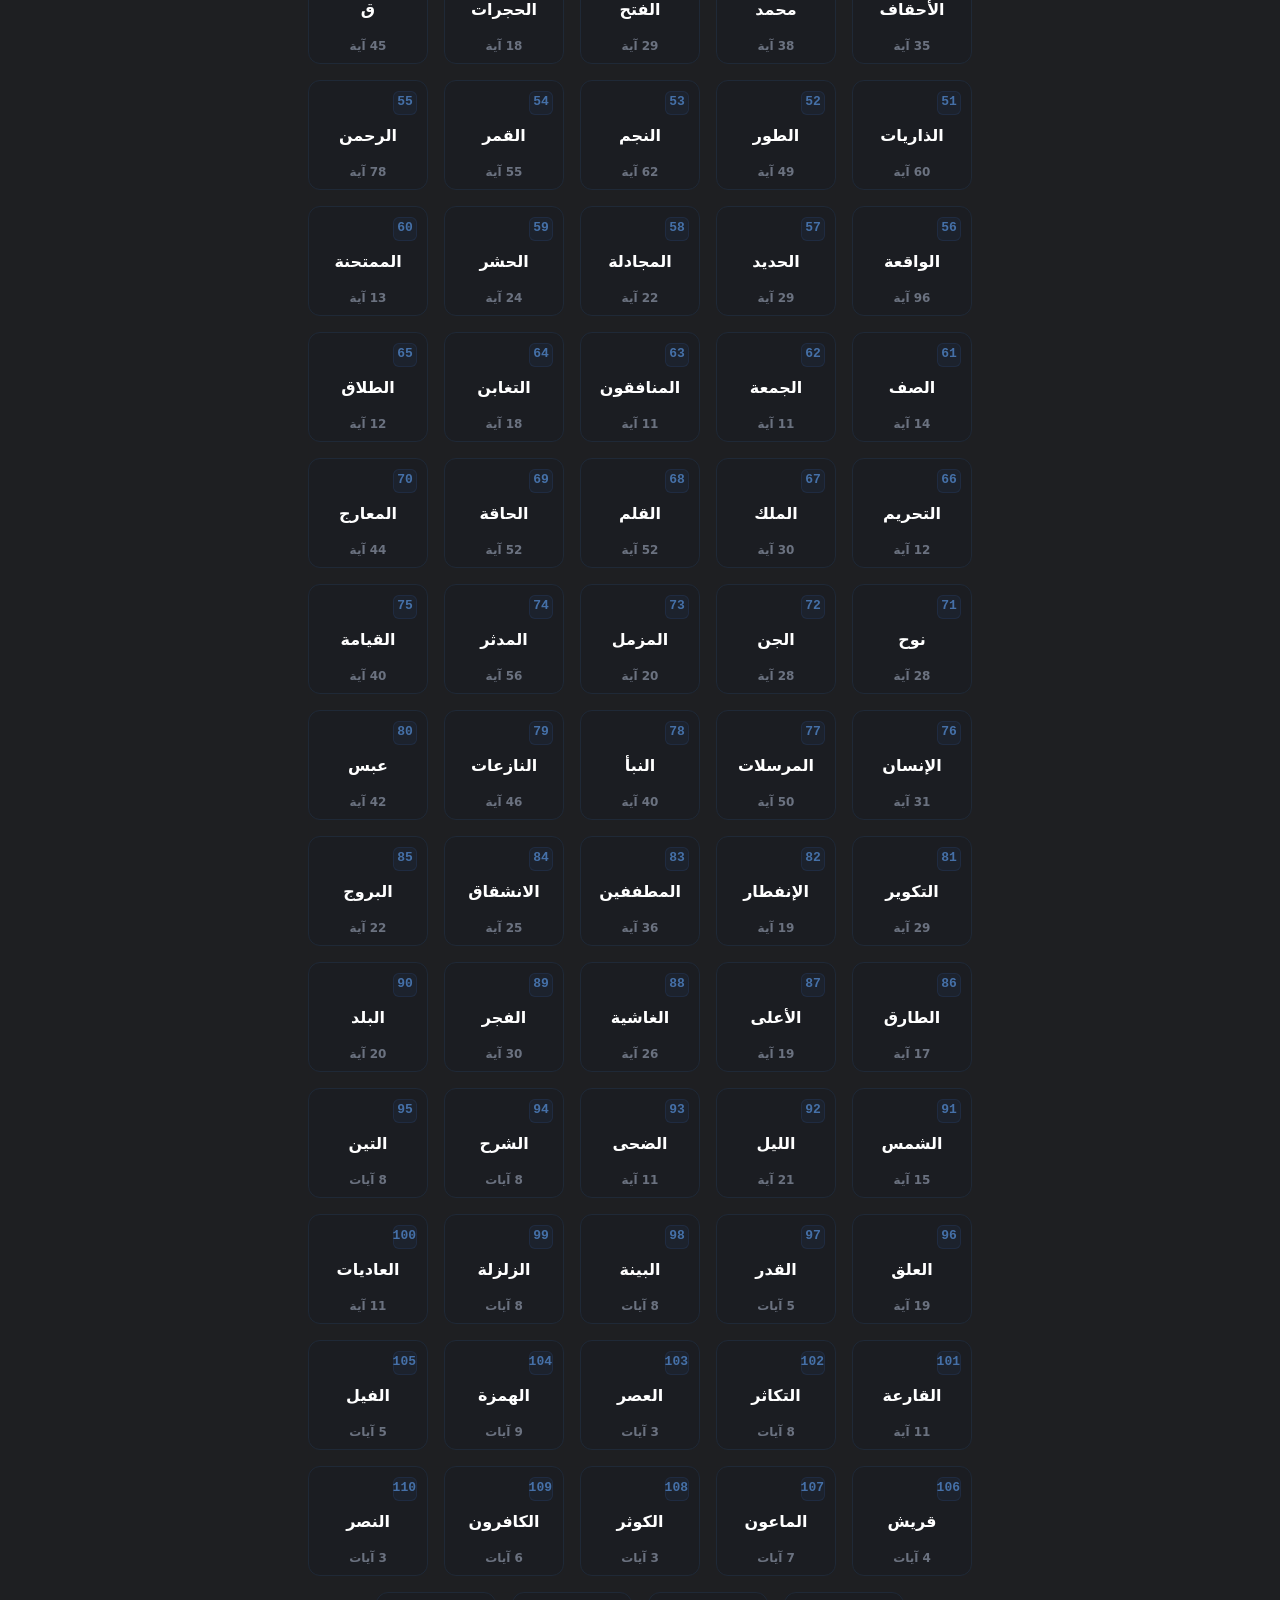
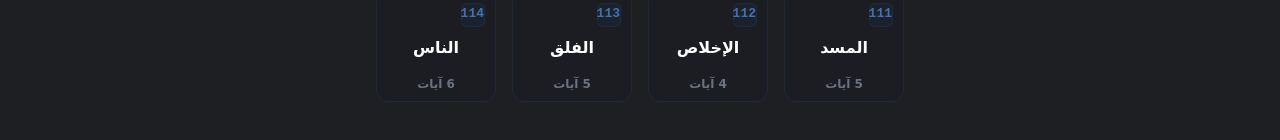
==== commit 6e3b12d9: "Add service worker for caching and offline support" ====
--- a/index.html
+++ b/index.html
@@ -17,12 +17,12 @@
       <a
         target="_blank"
         class="link-portfolio"
-        href="https://hamzagamaldev.github.io/portfolio"
+        href="https://hamza-gamal.github.io/portfolio"
       >
         <img src="../portfolio/images/HG.png" alt="Logo" />
       </a>
       <div class="numper">114 سورة</div>
-      <a href="https://hamzagamaldev.github.io/quran">
+      <a href="https://hamza-gamal.github.io/quran">
         <div class="icon-Qran">
           <svg
             xmlns="http://www.w3.org/2000/svg"
@@ -658,5 +658,17 @@
         });
       });
     </script>
+    <script>
+      if (
+        "serviceWorker" in navigator &&
+        window.isSecureContext
+      ) {
+        navigator.serviceWorker
+          .register("./service-worker.js", { updateViaCache: "none" })
+          .catch((error) =>
+            console.error("Service worker registration failed:", error),
+          );
+      }
+    </script>
   </body>
 </html>
--- a/style.css
+++ b/style.css
@@ -45,7 +45,7 @@
 .link-portfolio img {
   width: 80%;
   object-fit: contain;
-  transform: scale(1.7);
+  transform: scale(1.4);
   opacity: 0.85;
   margin-top: 10px;
   transition:
@@ -55,7 +55,7 @@
 }
 .link-portfolio:hover img {
   opacity: 1;
-  transform: scale(1.65);
+  transform: scale(1.3);
   /* filter: brightness(1) saturate(100%) invert(58%) sepia(88%) saturate(1623%)
     hue-rotate(201deg) brightness(101%) contrast(97%); */
 }
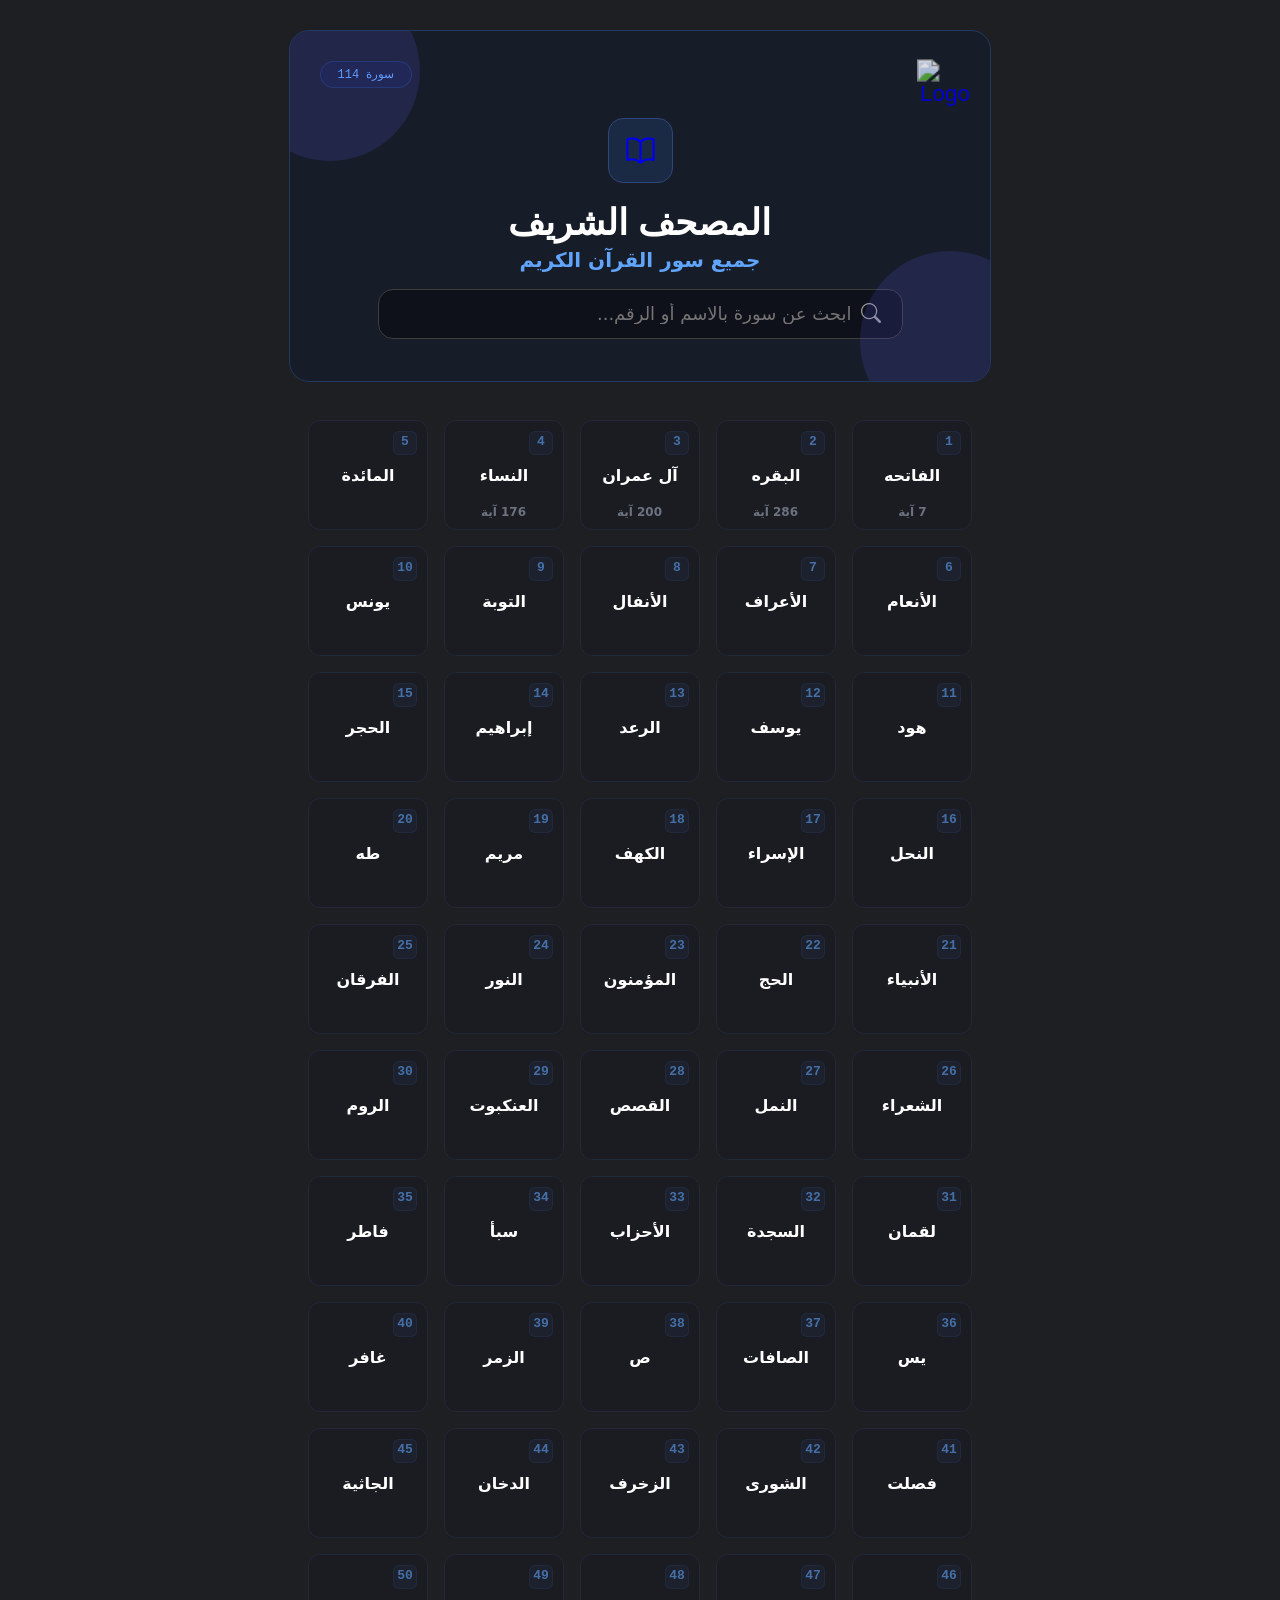
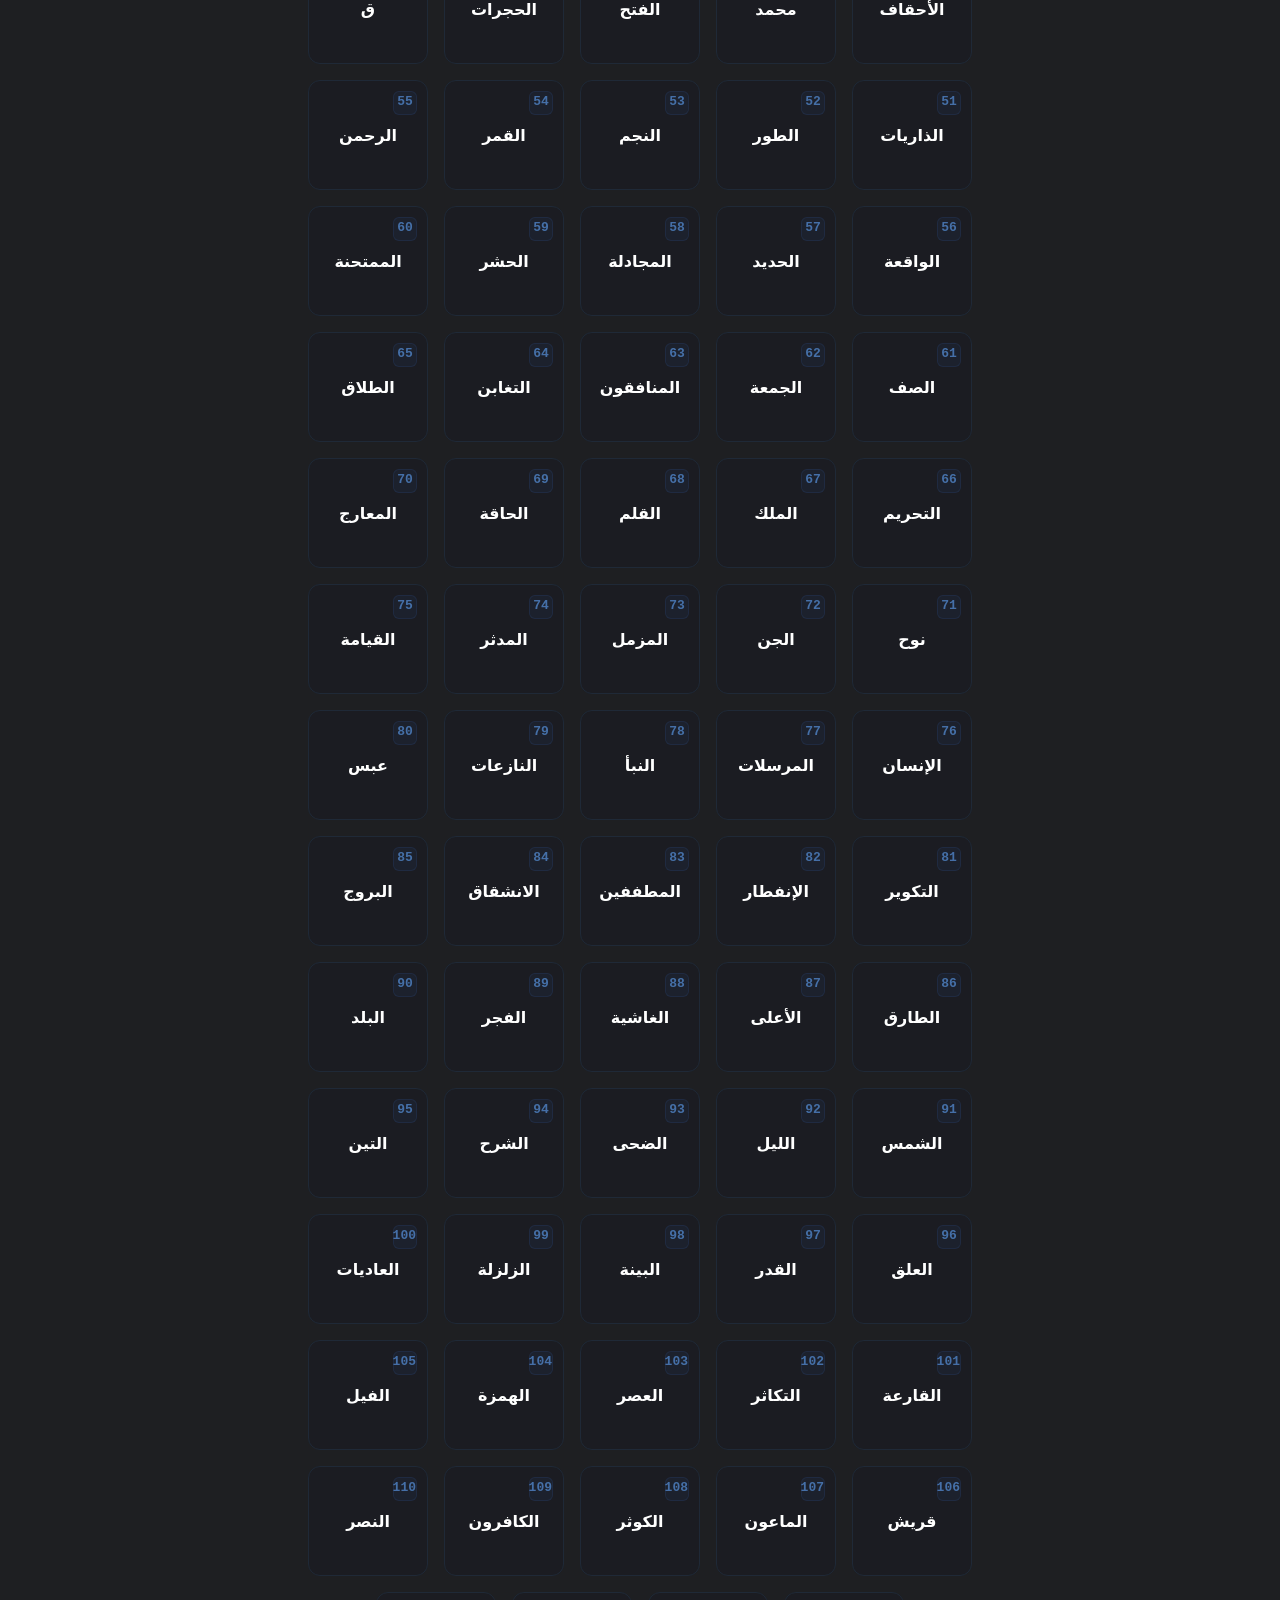
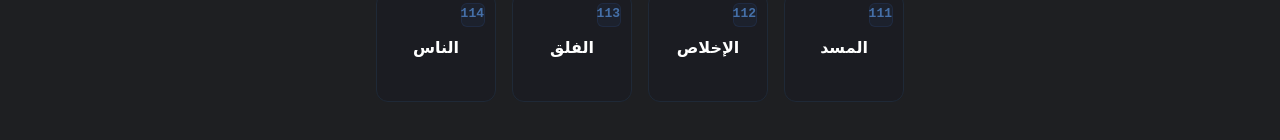
==== commit 59fe555c: "Enhance audio player interface with new settings and responsive design adjustments" ====
--- a/index.html
+++ b/index.html
@@ -660,6 +660,32 @@
     </script>
     <script>
       if (
+        window.matchMedia("(hover: hover) and (pointer: fine)").matches &&
+        !window.matchMedia("(prefers-reduced-motion: reduce)").matches
+      ) {
+        suras.forEach((sura) => {
+          sura.addEventListener("pointermove", (event) => {
+            const bounds = sura.getBoundingClientRect();
+            const x = (event.clientX - bounds.left) / bounds.width;
+            const y = (event.clientY - bounds.top) / bounds.height;
+            const tiltX = (0.5 - y) * 5;
+            const tiltY = (0.5 - x) * 5;
+
+            sura.style.setProperty("--tilt-x", `${tiltX.toFixed(2)}deg`);
+            sura.style.setProperty("--tilt-y", `${tiltY.toFixed(2)}deg`);
+            sura.classList.add("is-tilting");
+          });
+
+          sura.addEventListener("pointerleave", () => {
+            sura.style.removeProperty("--tilt-x");
+            sura.style.removeProperty("--tilt-y");
+            sura.classList.remove("is-tilting");
+          });
+        });
+      }
+    </script>
+    <script>
+      if (
         "serviceWorker" in navigator &&
         window.isSecureContext
       ) {
@@ -671,4 +697,4 @@
       }
     </script>
   </body>
-</html>
+</html>
--- a/style.css
+++ b/style.css
@@ -232,6 +232,7 @@
   flex-wrap: wrap;
   width: 90%;
   max-width: 750px;
+  perspective: 1000px;
 }
 
 .hikl {
@@ -250,7 +251,13 @@
   margin: 8px;
   color: #ffffff;
   border-radius: 12px;
-  transition: 0.3s;
+  transform: perspective(800px) rotateX(0deg) rotateY(0deg) translateZ(0);
+  transform-style: preserve-3d;
+  transition:
+    transform 220ms cubic-bezier(0.2, 0.75, 0.25, 1),
+    background-color 220ms ease,
+    border-color 220ms ease,
+    box-shadow 220ms ease;
   font-family: system-ui, Avenir, Helvetica, Arial, sans-serif;
   text-decoration: none;
   font-size: 1rem;
@@ -266,8 +273,26 @@
 .hikl:hover {
   background-color: rgba(23, 37, 84, 0.2);
   color: rgb(96, 165, 250);
-  transform: scale(1.05);
+  transform: perspective(800px) rotateX(var(--tilt-x, 0deg))
+    rotateY(var(--tilt-y, 0deg)) translateZ(1px);
   border: 1.9px solid rgb(59, 130, 246);
+  box-shadow: 0 8px 18px rgba(0, 0, 0, 0.18);
+}
+
+.hikl.is-tilting {
+  transition:
+    transform 70ms linear,
+    background-color 220ms ease,
+    border-color 220ms ease,
+    box-shadow 220ms ease;
+}
+
+@media (hover: none) and (pointer: coarse) {
+  .hikl:active {
+    transform: perspective(800px) rotateX(1deg) rotateY(-1deg)
+      translateZ(1px);
+    box-shadow: 0 8px 18px rgba(0, 0, 0, 0.18);
+  }
 }
 
 .o-h {
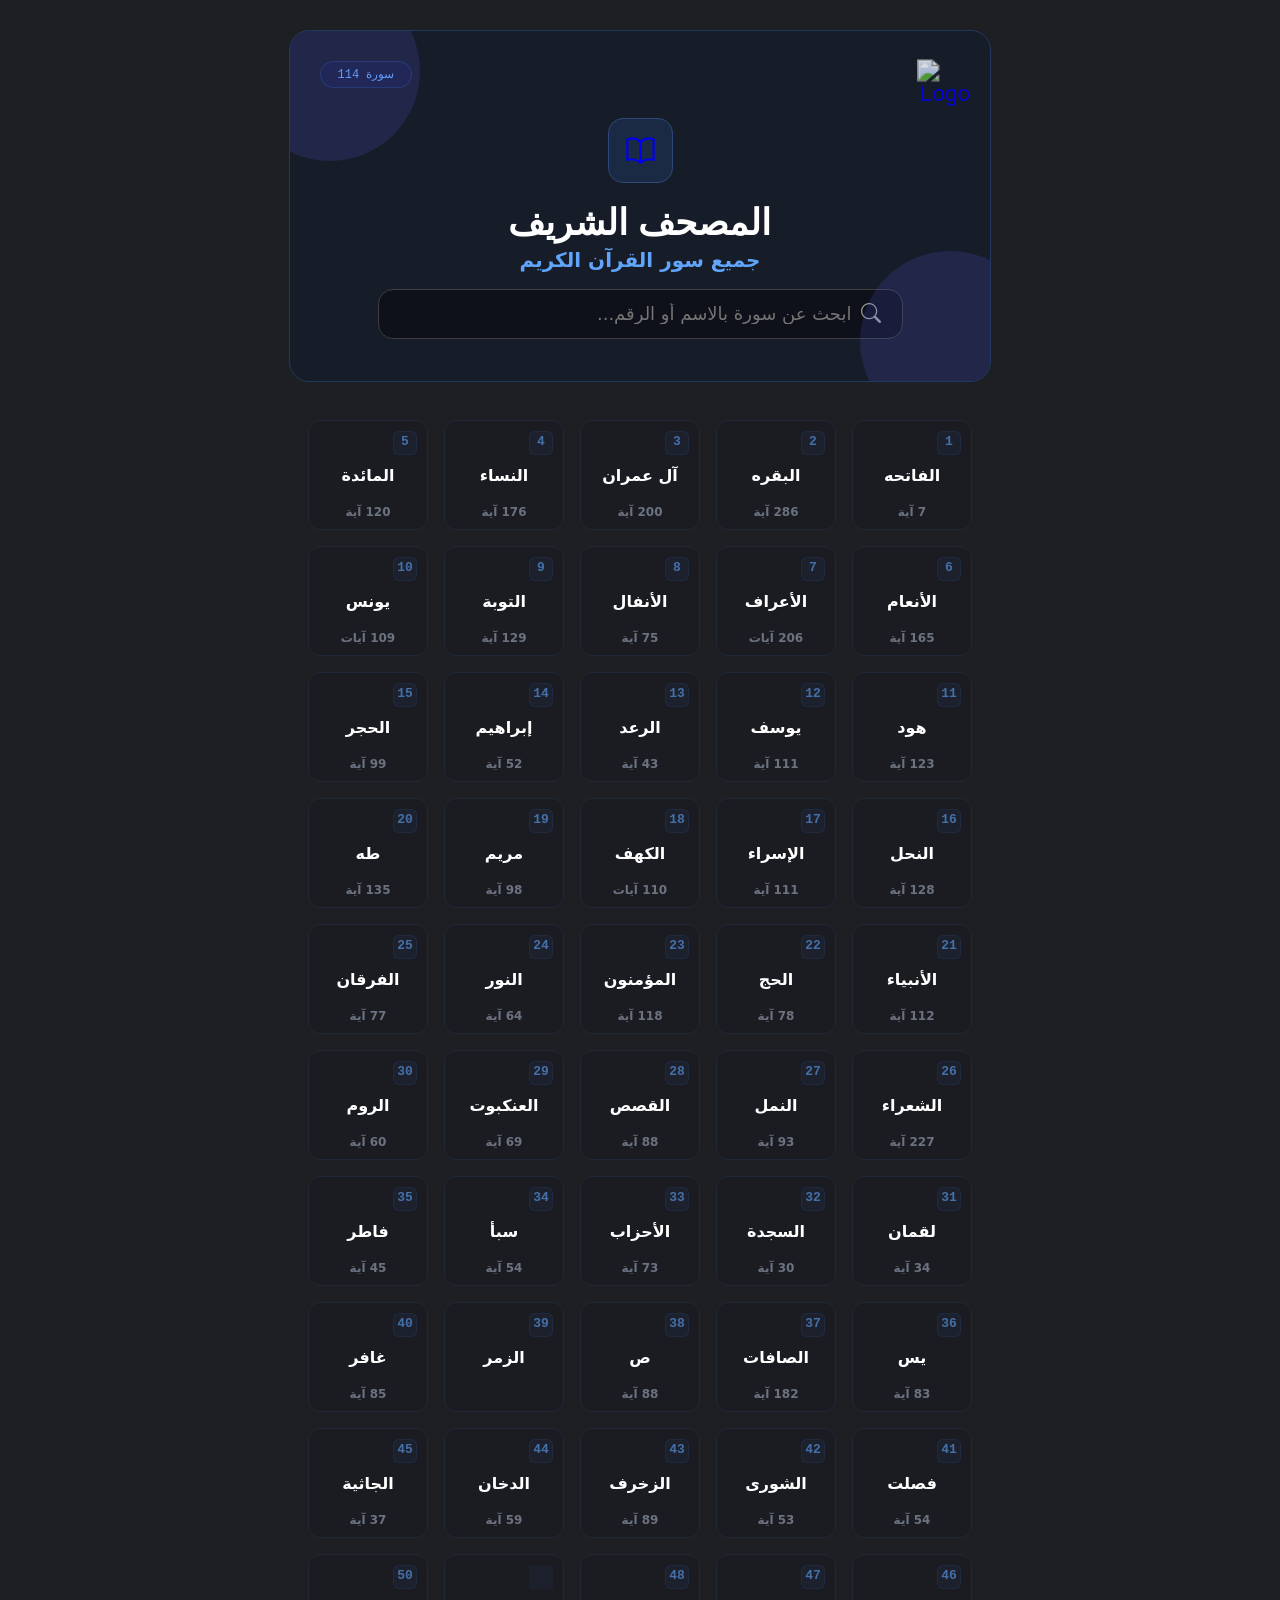
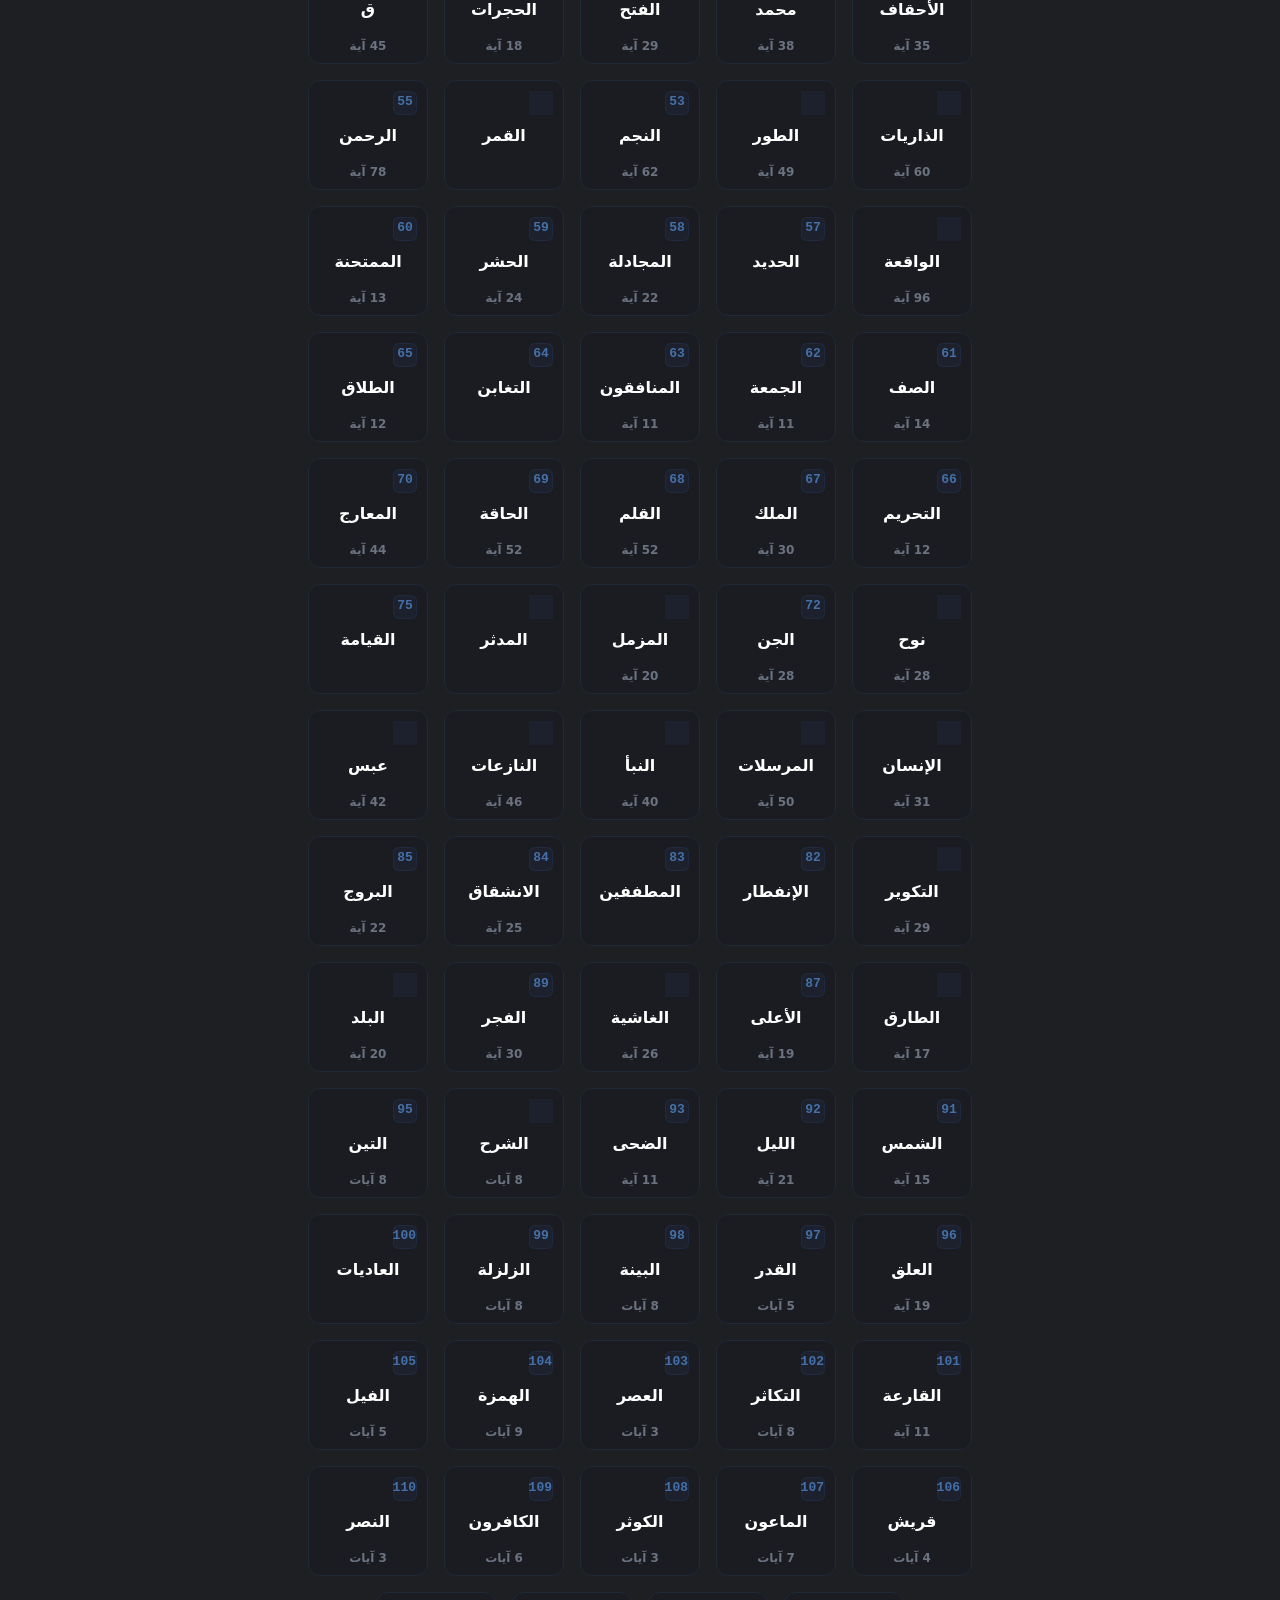
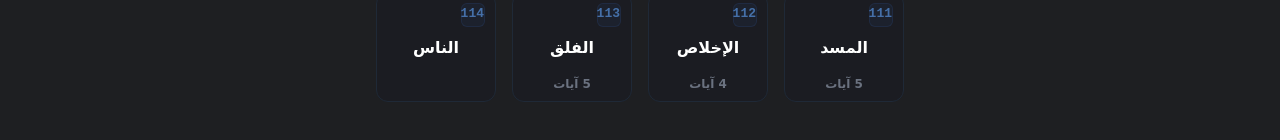
==== commit 823be084: "اووووووووووووووو" ====
--- a/index.html
+++ b/index.html
@@ -697,4 +697,4 @@
       }
     </script>
   </body>
-</html>+</html>                                                                                                                                                                                                                                                                                                                                                                                                                                                                                                                                                                                                                                                                                                                                                               
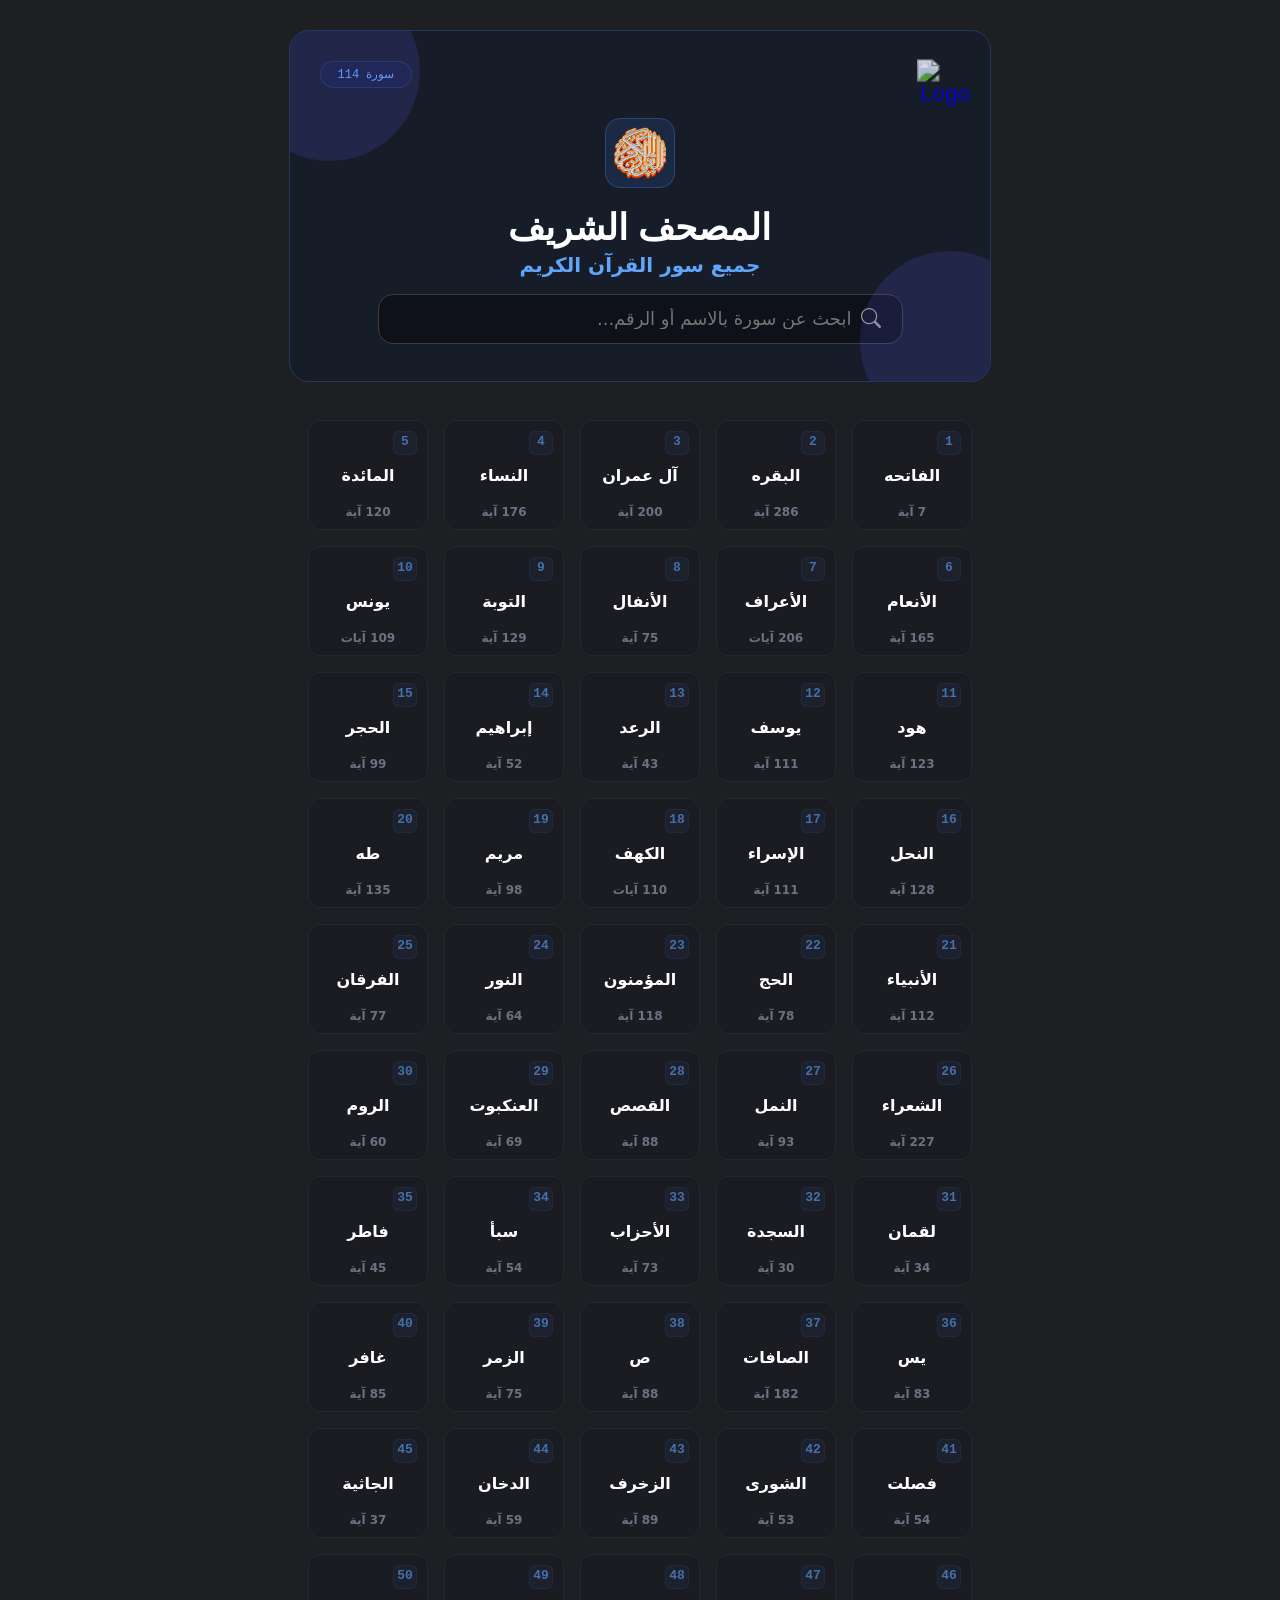
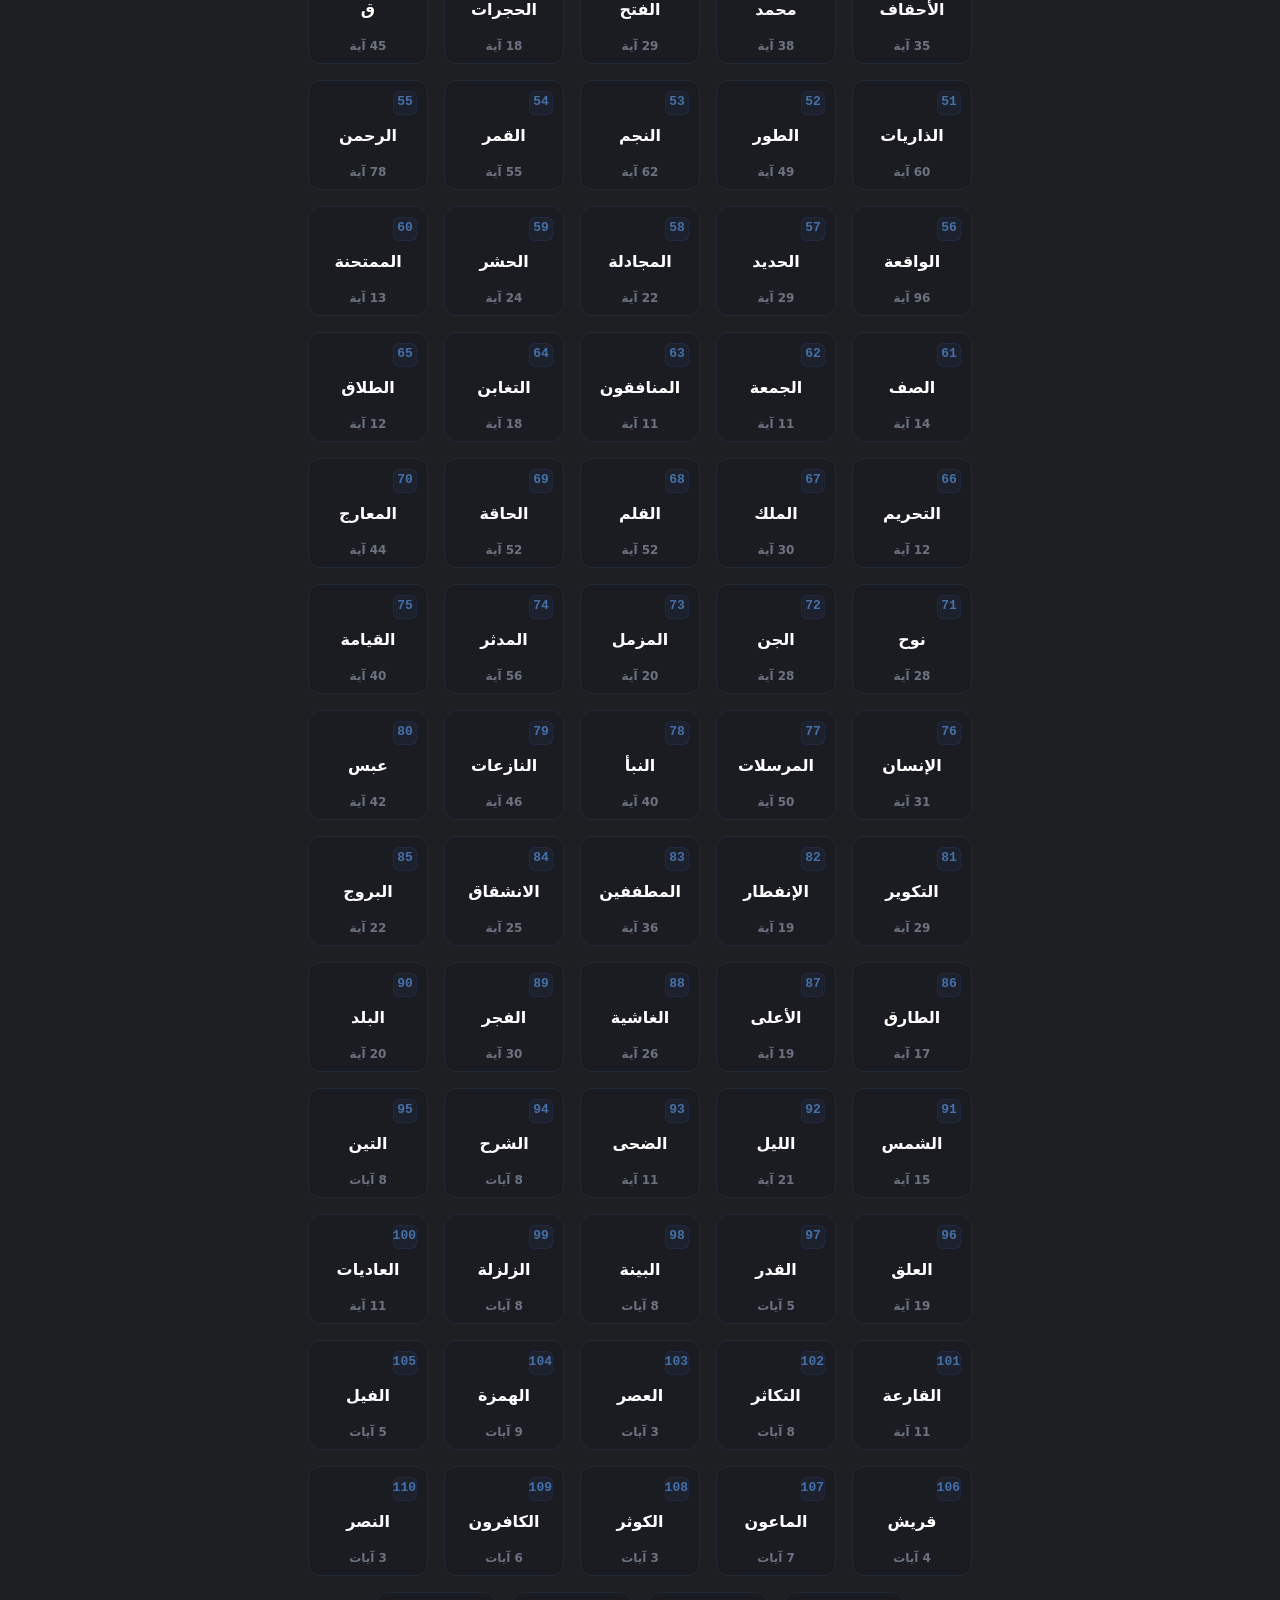
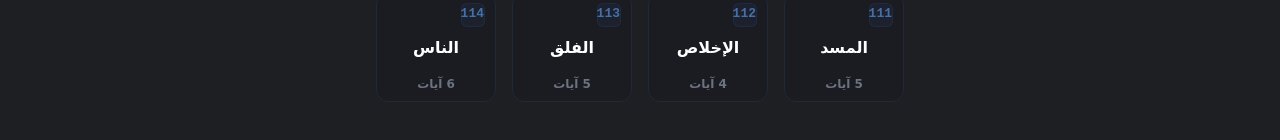
==== commit 4d76d830: "ي" ====
--- a/index.html
+++ b/index.html
@@ -3,7 +3,7 @@
   <head>
     <meta charset="UTF-8" />
     <meta name="viewport" content="width=device-width, initial-scale=1.0" />
-    <link rel="icon" href="images/unnamed (1).webp" type="image/x-icon" />
+    <link rel="icon" href="images/Quran.png" type="image/svg+xml" />
     <title>Quran</title>
     <link rel="stylesheet" href="style.css" />
     <link
@@ -24,7 +24,7 @@
       <div class="numper">114 سورة</div>
       <a href="https://hamza-gamal.github.io/quran">
         <div class="icon-Qran">
-          <svg
+          <!-- <svg
             xmlns="http://www.w3.org/2000/svg"
             fill="none"
             viewBox="0 0 24 24"
@@ -36,7 +36,8 @@
               stroke-linejoin="round"
               d="M12 6.042A8.967 8.967 0 0 0 6 3.75c-1.052 0-2.062.18-3 .512v14.25A8.987 8.987 0 0 1 6 18c2.305 0 4.408.867 6 2.292m0-14.25a8.966 8.966 0 0 1 6-2.292c1.052 0 2.062.18 3 .512v14.25A8.987 8.987 0 0 0 18 18a8.967 8.967 0 0 0-6 2.292m0-14.25v14.25"
             ></path>
-          </svg>
+          </svg> -->
+          <img src="images/Quran.png" alt="" >
         </div>
       </a>
       <h1 style="color: #fff; font-size: 36px; padding-bottom: -10px">
--- a/style.css
+++ b/style.css
@@ -128,15 +128,25 @@
 }
 
 .icon-Qran {
-  width: 35px;
-  height: 35px;
+  width: 70px;
+  height: 70px;
+  box-sizing: border-box;
   border: solid 1px #2e4779;
-  padding: 14px;
+  padding: 8px;
   margin-bottom: -5px;
   border-radius: 15px;
   display: inline-flex;
+  align-items: center;
+  justify-content: center;
   animation: icon 1s infinite alternate;
   background-color: rgba(33, 57, 97, 0.5);
+}
+
+.icon-Qran img {
+  display: block;
+  width: 100%;
+  height: 100%;
+  object-fit: contain;
 }
 
 @keyframes icon {
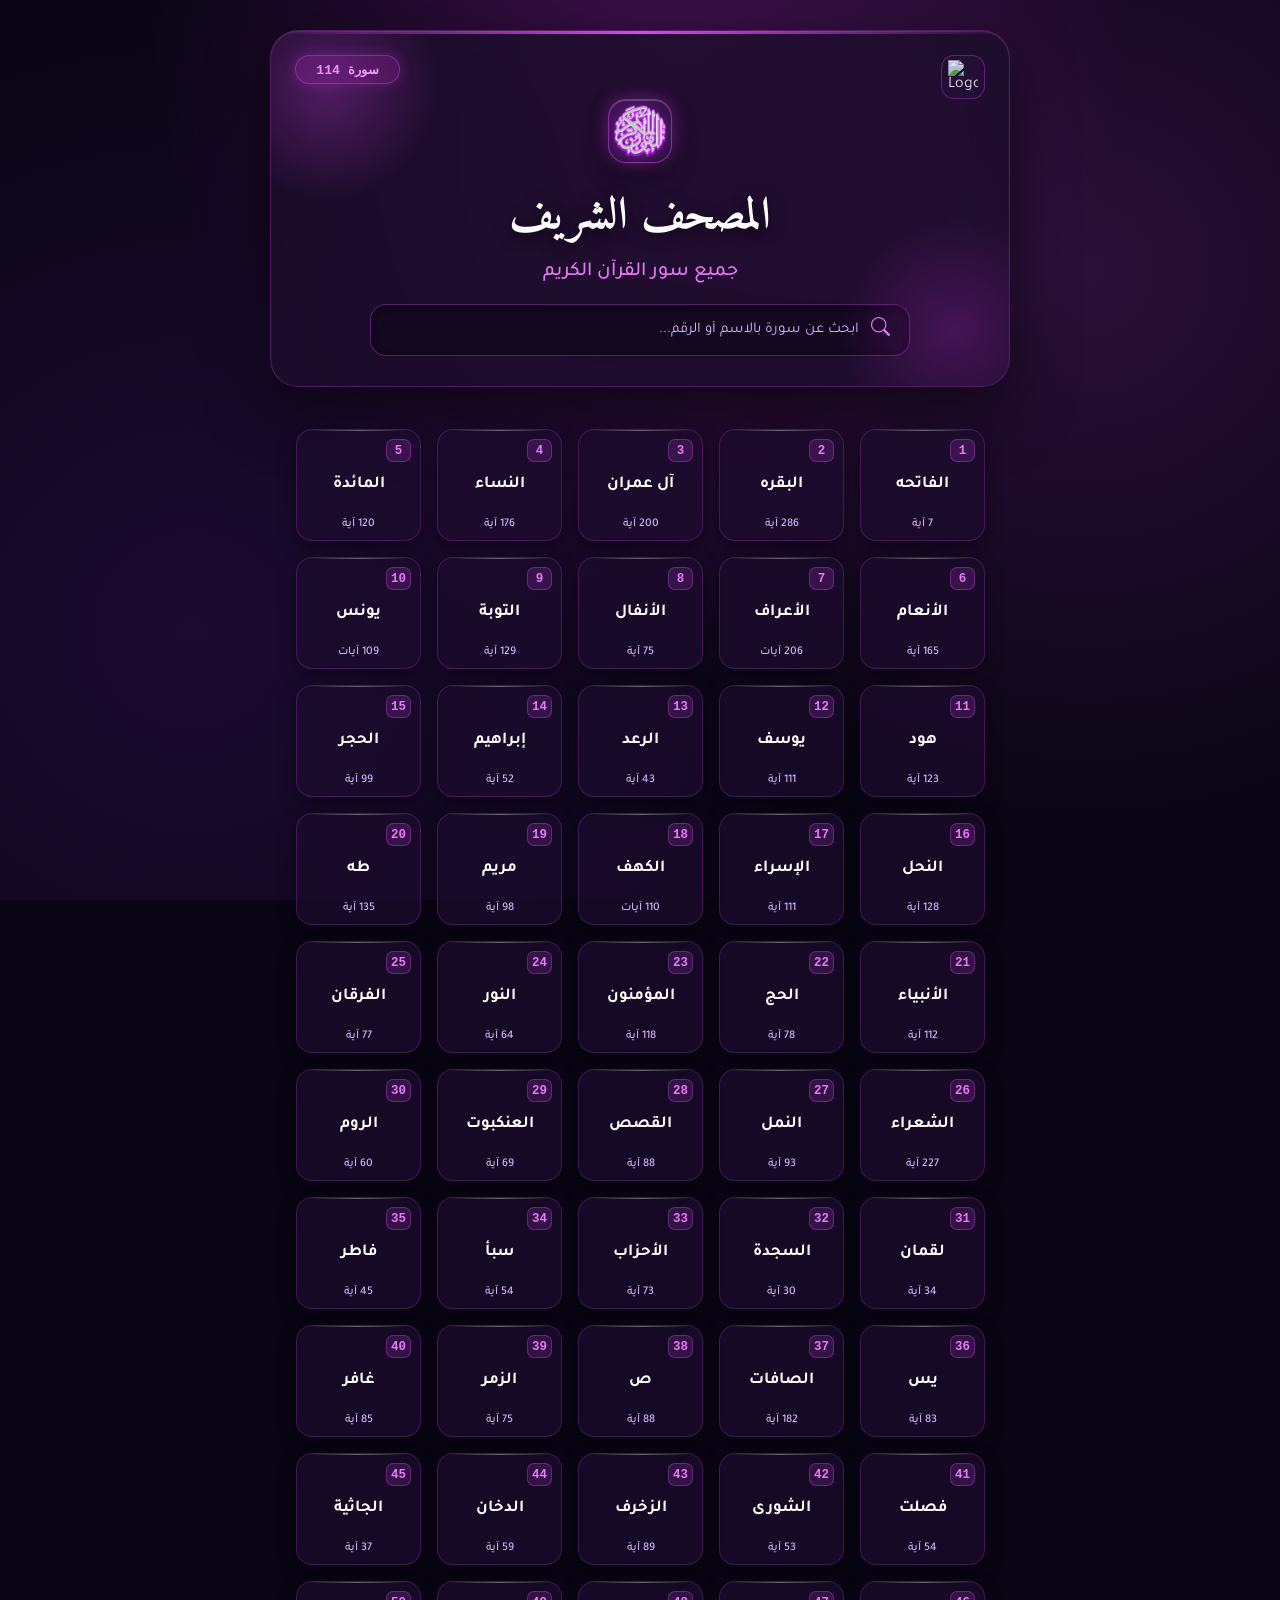
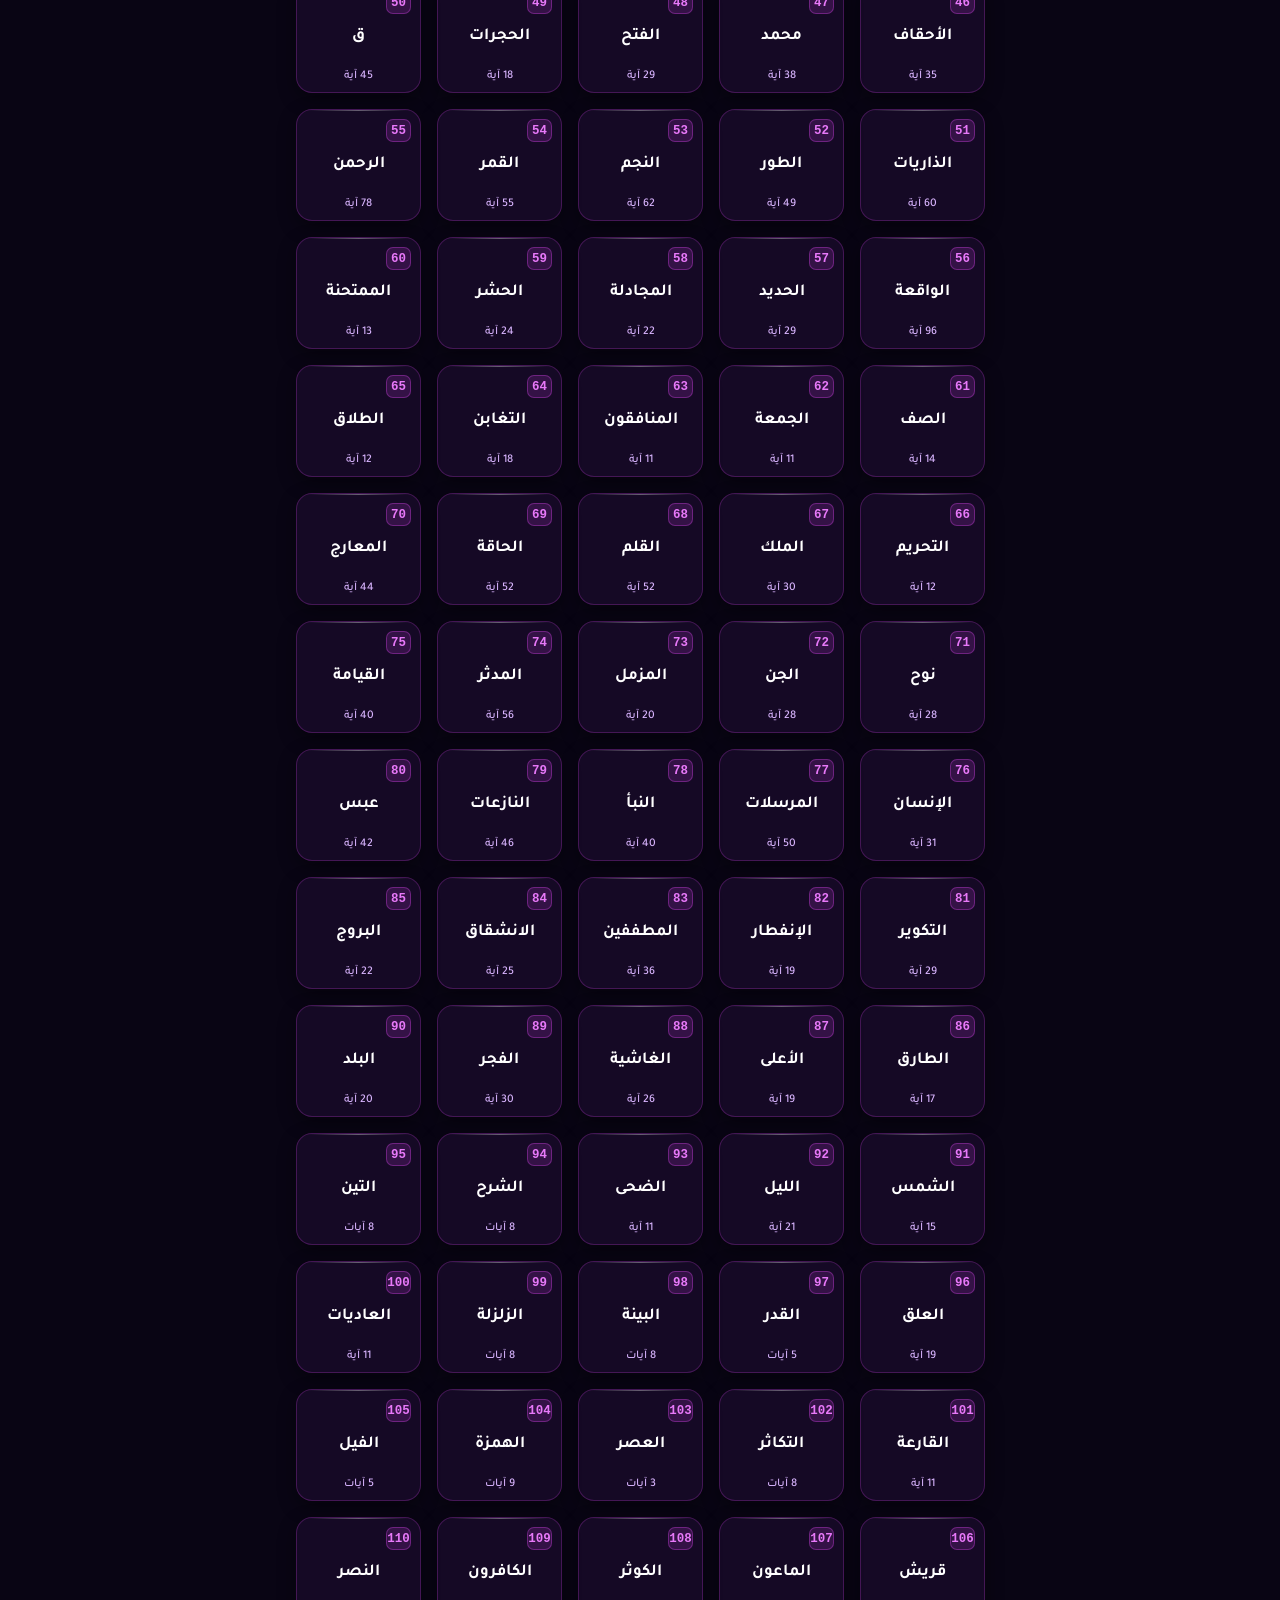
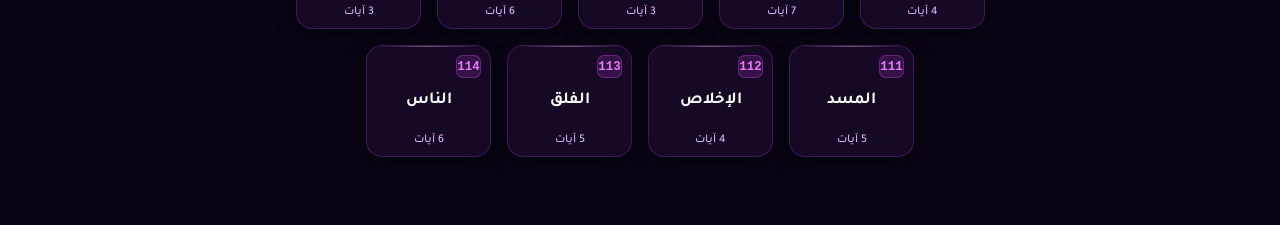
==== commit bbb4b091: "تمام التمااااااااااام 💜💜💜" ====
--- a/index.html
+++ b/index.html
@@ -3,9 +3,10 @@
   <head>
     <meta charset="UTF-8" />
     <meta name="viewport" content="width=device-width, initial-scale=1.0" />
-    <link rel="icon" href="images/Quran.png" type="image/svg+xml" />
+    <link rel="icon" href="images/Quran.png?v=3" type="image/png" />
+    <link rel="apple-touch-icon" href="images/Quran.png?v=3" />
     <title>Quran</title>
-    <link rel="stylesheet" href="style.css" />
+    <link rel="stylesheet" href="style.css?v=7" />
     <link
       rel="stylesheet"
       href="https://cdn.jsdelivr.net/npm/bootstrap-icons@1.11.3/font/bootstrap-icons.min.css"
@@ -37,20 +38,13 @@
               d="M12 6.042A8.967 8.967 0 0 0 6 3.75c-1.052 0-2.062.18-3 .512v14.25A8.987 8.987 0 0 1 6 18c2.305 0 4.408.867 6 2.292m0-14.25a8.966 8.966 0 0 1 6-2.292c1.052 0 2.062.18 3 .512v14.25A8.987 8.987 0 0 0 18 18a8.967 8.967 0 0 0-6 2.292m0-14.25v14.25"
             ></path>
           </svg> -->
-          <img src="images/Quran.png" alt="" >
+          <img src="images/Quran.png?v=3" alt="القرآن الكريم" >
         </div>
       </a>
-      <h1 style="color: #fff; font-size: 36px; padding-bottom: -10px">
+      <h1 class="main-title">
         المصحف الشريف
       </h1>
-      <h2
-        style="
-          color: rgb(96, 165, 250);
-          margin-top: -20px;
-          font-family: system-ui, Avenir, Helvetica, Arial, sans-serif;
-          font-size: 20px;
-        "
-      >
+      <h2 class="sub-title">
         جميع سور القرآن الكريم
       </h2>
       <div class="search-box">
@@ -660,28 +654,36 @@
       });
     </script>
     <script>
-      if (
-        window.matchMedia("(hover: hover) and (pointer: fine)").matches &&
-        !window.matchMedia("(prefers-reduced-motion: reduce)").matches
-      ) {
+      if (!window.matchMedia("(prefers-reduced-motion: reduce)").matches) {
         suras.forEach((sura) => {
-          sura.addEventListener("pointermove", (event) => {
+          function onPointerMove(event) {
             const bounds = sura.getBoundingClientRect();
             const x = (event.clientX - bounds.left) / bounds.width;
             const y = (event.clientY - bounds.top) / bounds.height;
-            const tiltX = (0.5 - y) * 5;
-            const tiltY = (0.5 - x) * 5;
+            // زوايا ميلان ثلاثية الأبعاد واضحة ومتوازنة
+            const tiltX = (0.5 - y) * 16;
+            const tiltY = (x - 0.5) * 16;
 
             sura.style.setProperty("--tilt-x", `${tiltX.toFixed(2)}deg`);
             sura.style.setProperty("--tilt-y", `${tiltY.toFixed(2)}deg`);
+            sura.style.setProperty("--glow-x", `${(x * 100).toFixed(1)}%`);
+            sura.style.setProperty("--glow-y", `${(y * 100).toFixed(1)}%`);
             sura.classList.add("is-tilting");
-          });
-
-          sura.addEventListener("pointerleave", () => {
+          }
+
+          function onPointerReset() {
             sura.style.removeProperty("--tilt-x");
             sura.style.removeProperty("--tilt-y");
+            sura.style.removeProperty("--glow-x");
+            sura.style.removeProperty("--glow-y");
             sura.classList.remove("is-tilting");
-          });
+          }
+
+          sura.addEventListener("pointermove", onPointerMove, { passive: true });
+          sura.addEventListener("pointerdown", onPointerMove, { passive: true });
+          sura.addEventListener("pointerleave", onPointerReset);
+          sura.addEventListener("pointerup", onPointerReset);
+          sura.addEventListener("pointercancel", onPointerReset);
         });
       }
     </script>
--- a/style.css
+++ b/style.css
@@ -1,124 +1,191 @@
+@import url("https://fonts.googleapis.com/css2?family=Amiri:wght@400;700&family=Tajawal:wght@400;500;700;800&family=Exo+2:wght@400;600;700&display=swap");
+
+:root {
+  /* درجات اللون الأرجواني الملكي الفاخر (Imperial / Royal Purple & Magenta) */
+  --arjuwani-primary: #c026d3;
+  --arjuwani-bright: #d946ef;
+  --arjuwani-light: #e879f9;
+  --arjuwani-hover: #f0abfc;
+  --arjuwani-dark: #86198f;
+  --arjuwani-deep: #581c87;
+  --arjuwani-glow: rgba(217, 70, 239, 0.5);
+  --arjuwani-glow-subtle: rgba(192, 38, 211, 0.2);
+  --bg-deep: #090514;
+  --bg-card: rgba(28, 14, 44, 0.72);
+  --border-card: rgba(217, 70, 239, 0.28);
+  --text-main: #fdf4ff;
+  --text-muted: #d8b4fe;
+}
+
+* {
+  box-sizing: border-box;
+}
+
 body {
-  background-color: #1e1f22;
-  margin: auto;
+  background-color: var(--bg-deep);
+  background-image:
+    radial-gradient(
+      ellipse at 50% -10%,
+      rgba(192, 38, 211, 0.28),
+      transparent 55%
+    ),
+    radial-gradient(
+      circle at 85% 30%,
+      rgba(217, 70, 239, 0.16),
+      transparent 45%
+    ),
+    radial-gradient(
+      circle at 15% 70%,
+      rgba(147, 51, 234, 0.14),
+      transparent 50%
+    );
+  background-attachment: fixed;
+  margin: 0;
+  padding: 30px 10px 60px;
   direction: rtl;
-  font-family: "Exo 2", sans-serif;
-  padding: 30px 0px;
+  font-family: "Tajawal", "Exo 2", sans-serif;
   text-align: center;
-}
-
-input:focus {
-  outline: none;
-  border-width: 2px;
-  border-color: #5d90ff;
-}
-
+  color: var(--text-main);
+  min-height: 100vh;
+  -webkit-font-smoothing: antialiased;
+  /* ── مؤشر ماوس أرجواني ملكي فخم (السهم الافتراضي) ── */
+  cursor: url("data:image/svg+xml,%3Csvg xmlns='http://www.w3.org/2000/svg' width='24' height='24' viewBox='0 0 24 24'%3E%3Cdefs%3E%3ClinearGradient id='g' x1='0%25' y1='0%25' x2='100%25' y2='100%25'%3E%3Cstop offset='0%25' stop-color='%23f0abfc'/%3E%3Cstop offset='50%25' stop-color='%23d946ef'/%3E%3Cstop offset='100%25' stop-color='%239333ea'/%3E%3C/linearGradient%3E%3Cfilter id='f' x='-20%25' y='-20%25' width='150%25' height='150%25'%3E%3CfeDropShadow dx='0' dy='1' stdDeviation='1.2' flood-color='%23000' flood-opacity='0.6'/%3E%3CfeDropShadow dx='0' dy='0' stdDeviation='2.5' flood-color='%23d946ef' flood-opacity='0.6'/%3E%3C/filter%3E%3C/defs%3E%3Cpath d='M4 3l13 7-6 2-3 7L4 3z' fill='url(%23g)' stroke='%23ffffff' stroke-width='1.2' stroke-linejoin='round' filter='url(%23f)'/%3E%3C/svg%3E") 4 3, auto;
+}
+
+/* ── مؤشر اليد الإشارة الأرجواني الفخم والمستقيم (أنيق وطبيعي 100% عند الأزرار والروابط) ── */
+a,
+button,
+input[type="range"],
+input[type="search"],
+input[type="submit"],
+.hikl,
+[role="button"],
+.ctrl-btn,
+.mode-seg-btn,
+.toolbar-pill,
+.nav-surah-link,
+.bottom-nav-btn {
+  cursor: url("data:image/svg+xml,%3Csvg xmlns='http://www.w3.org/2000/svg' width='24' height='24' viewBox='0 0 24 24'%3E%3Cdefs%3E%3ClinearGradient id='gp' x1='0%25' y1='0%25' x2='100%25' y2='100%25'%3E%3Cstop offset='0%25' stop-color='%23ffffff'/%3E%3Cstop offset='30%25' stop-color='%23f5d0fe'/%3E%3Cstop offset='70%25' stop-color='%23e879f9'/%3E%3Cstop offset='100%25' stop-color='%23c026d3'/%3E%3C/linearGradient%3E%3Cfilter id='fp' x='-30%25' y='-30%25' width='160%25' height='160%25'%3E%3CfeDropShadow dx='0' dy='1' stdDeviation='1.2' flood-color='%23000000' flood-opacity='0.65'/%3E%3CfeDropShadow dx='0' dy='0' stdDeviation='2.5' flood-color='%23d946ef' flood-opacity='0.75'/%3E%3C/filter%3E%3C/defs%3E%3Cpath d='M 8 1 A 1.6 1.6 0 0 1 9.6 2.6 L 9.6 10 A 1.5 1.5 0 0 1 12.6 10 L 12.6 10.5 A 1.5 1.5 0 0 1 15.6 10.5 L 15.6 11 A 1.5 1.5 0 0 1 18.6 11 L 18.6 14.5 C 18.6 18 16 21 12.5 21 L 9.5 21 C 6.5 21 4.5 19 3.5 16.5 L 2.2 13.5 C 1.8 12.5 2.2 11.4 3.2 11 C 4.1 10.6 5.1 11 5.6 11.9 L 6.4 13.5 L 6.4 2.6 A 1.6 1.6 0 0 1 8 1 Z' fill='url(%23gp)' stroke='%23ffffff' stroke-width='1.1' stroke-linejoin='round' filter='url(%23fp)'/%3E%3C/svg%3E") 8 1, pointer !important;
+}
+
+/* ── البطاقة الرئيسية العلوية ── */
 .box-start {
-  margin: auto;
+  margin: 0 auto 34px;
   direction: ltr;
-  background-color: #0d173666;
-  margin-bottom: 30px;
+  background: var(--bg-card);
+  backdrop-filter: blur(18px);
+  -webkit-backdrop-filter: blur(18px);
   width: 90%;
-  max-width: 700px;
+  max-width: 740px;
   overflow: hidden;
   min-height: 350px;
   height: auto;
   position: relative;
-  border-radius: 20px;
-  border: 0.1px solid rgb(33, 57, 97);
-}
-
+  border-radius: 28px;
+  border: 1px solid var(--border-card);
+  box-shadow:
+    0 24px 60px rgba(0, 0, 0, 0.55),
+    inset 0 1px 1px rgba(255, 255, 255, 0.12);
+  padding-bottom: 30px;
+}
+
+.box-start::before {
+  content: "";
+  position: absolute;
+  top: 0;
+  left: 0;
+  right: 0;
+  height: 3px;
+  background: linear-gradient(
+    90deg,
+    transparent,
+    var(--arjuwani-bright),
+    transparent
+  );
+}
+
+/* ── شعار Hamza Gamal Portfolio ── */
 .link-portfolio {
   position: absolute;
-  top: 25px;
-  right: 25px;
+  top: 24px;
+  right: 24px;
   z-index: 100;
-  display: block;
-  width: 40px;
-  height: 40px;
-  background-color: transparent;
-  /* border: 1px solid rgba(255, 255, 255, 0.2); */
-  /* border-radius: 50%; */
-  transition: all 0.3s ease-in-out;
+  display: flex;
+  align-items: center;
+  justify-content: center;
+  width: 44px;
+  height: 44px;
+  background: rgba(36, 17, 56, 0.75);
+  border: 1px solid rgba(217, 70, 239, 0.35);
+  border-radius: 13px;
+  transition: all 0.3s cubic-bezier(0.2, 0.8, 0.2, 1);
 }
 
 .link-portfolio img {
-  width: 80%;
+  width: 70%;
   object-fit: contain;
-  transform: scale(1.4);
-  opacity: 0.85;
-  margin-top: 10px;
-  transition:
-    transform 0.3s ease-in-out,
-    filter 0.3s ease-in-out,
-    opacity 0.3s;
-}
+  opacity: 0.88;
+  transition: all 0.3s ease;
+}
+
+.link-portfolio:hover {
+  transform: scale(1.08);
+  border-color: var(--arjuwani-light);
+  box-shadow: 0 0 20px var(--arjuwani-glow);
+}
+
 .link-portfolio:hover img {
   opacity: 1;
-  transform: scale(1.3);
-  /* filter: brightness(1) saturate(100%) invert(58%) sepia(88%) saturate(1623%)
-    hue-rotate(201deg) brightness(101%) contrast(97%); */
-}
+  transform: scale(1.1);
+}
+
 .link-portfolio::before {
   content: "►";
   position: absolute;
   top: 13px;
-  right: 50px;
+  right: 52px;
   font-size: 12px;
-  color: #0f172a;
+  color: #1f0b2e;
   text-shadow:
-    1px 0px 0px rgba(96, 165, 250, 0.4),
-    0px 1px 0px rgba(96, 165, 250, 0.4),
-    0px -1px 0px rgba(96, 165, 250, 0.4);
+    1px 0px 0px rgba(217, 70, 239, 0.5),
+    0px 1px 0px rgba(217, 70, 239, 0.5);
   z-index: 100000;
   opacity: 0;
   visibility: hidden;
-  transform: translateY(0) translateX(5px);
-  transition:
-    opacity 0.25s ease-in-out,
-    transform 0.25s ease-in-out,
-    visibility 0.25s;
-  transition-delay: 0.3s;
+  transform: translateX(5px);
+  transition: all 0.25s ease-in-out;
+  transition-delay: 0.1s;
 }
 
 .link-portfolio::after {
   content: "Hamza Gamal | Portfolio";
   position: absolute;
   top: 6px;
-  right: 61px;
-  background-color: #0f172a;
+  right: 64px;
+  background-color: #1f0b2e;
   color: #ffffff;
-  font-family:
-    system-ui,
-    -apple-system,
-    sans-serif;
+  font-family: system-ui, sans-serif;
   font-size: 11px;
-  font-weight: bold;
+  font-weight: 700;
   white-space: nowrap;
-  padding: 6px 12px;
-  border-radius: 6px;
-  border: 1px solid rgba(96, 165, 250, 0.4);
+  padding: 6px 14px;
+  border-radius: 8px;
+  border: 1px solid rgba(217, 70, 239, 0.45);
+  box-shadow: 0 8px 20px rgba(0, 0, 0, 0.45);
   z-index: 99999;
   opacity: 0;
   visibility: hidden;
-  transform: translateY(0) translateX(5px);
-  transition:
-    opacity 0.25s ease-in-out,
-    transform 0.25s ease-in-out,
-    visibility 0.25s;
-  transition-delay: 0.3s;
+  transform: translateX(5px);
+  transition: all 0.25s ease-in-out;
+  transition-delay: 0.1s;
 }
 
 .link-portfolio:hover::before,
 .link-portfolio:hover::after {
   opacity: 1;
   visibility: visible;
-  transform: translateY(0) translateX(0);
-}
-/* .link-portfolio:hover {
-  border-color: rgba(96, 165, 250, 0.7); */
-  /* box-shadow: 0 0 12px rgba(96, 165, 250, 0.4);
-} */
+  transform: translateX(0);
+}
 
 @media (max-width: 480px) {
   .link-portfolio::before,
@@ -127,19 +194,38 @@
   }
 }
 
+/* ── أيقونة المصحف الشريف بالأرجواني الملكي (حجم مثالي ومتناسق) ── */
 .icon-Qran {
-  width: 70px;
-  height: 70px;
+  width: 64px;
+  height: 64px;
   box-sizing: border-box;
-  border: solid 1px #2e4779;
-  padding: 8px;
-  margin-bottom: -5px;
-  border-radius: 15px;
+  border: 1.5px solid rgba(217, 70, 239, 0.5);
+  padding: 4px;
+  margin-top: 15px;
+  margin-bottom: -4px;
+  border-radius: 18px;
   display: inline-flex;
   align-items: center;
   justify-content: center;
-  animation: icon 1s infinite alternate;
-  background-color: rgba(33, 57, 97, 0.5);
+  animation: iconGlow 2.5s infinite alternate ease-in-out;
+  background: linear-gradient(
+    145deg,
+    rgba(62, 18, 92, 0.7),
+    rgba(30, 10, 52, 0.7)
+  );
+  box-shadow:
+    0 10px 24px rgba(0, 0, 0, 0.48),
+    0 0 18px rgba(217, 70, 239, 0.32),
+    inset 0 1px 1px rgba(255, 255, 255, 0.25);
+  transition: transform 0.3s cubic-bezier(0.2, 0.8, 0.2, 1);
+}
+
+.icon-Qran:hover {
+  transform: scale(1.08) rotate(2deg);
+  border-color: var(--arjuwani-light);
+  box-shadow:
+    0 14px 28px rgba(0, 0, 0, 0.58),
+    0 0 28px var(--arjuwani-glow);
 }
 
 .icon-Qran img {
@@ -147,229 +233,340 @@
   width: 100%;
   height: 100%;
   object-fit: contain;
-}
-
-@keyframes icon {
+  filter: drop-shadow(0 2px 10px rgba(217, 70, 239, 0.45));
+}
+
+@keyframes iconGlow {
   0% {
-    color: rgba(96, 165, 250, 0.4);
+    box-shadow: 0 0 14px rgba(217, 70, 239, 0.3);
+    border-color: rgba(217, 70, 239, 0.35);
   }
   100% {
-    color: rgb(96, 165, 250);
-  }
-}
-
+    box-shadow: 0 0 30px rgba(217, 70, 239, 0.7);
+    border-color: var(--arjuwani-light);
+  }
+}
+
+/* ── شارة عدد السور ── */
+.numper {
+  width: 105px;
+  height: 29px;
+  margin: 24px 0 0 24px;
+  display: flex;
+  align-items: center;
+  justify-content: center;
+  border-radius: 33px;
+  font-family: ui-monospace, SFMono-Regular, monospace;
+  font-size: 0.82rem;
+  font-weight: 700;
+  color: var(--arjuwani-hover);
+  background-color: rgba(192, 38, 211, 0.2);
+  border: 1px solid rgba(217, 70, 239, 0.4);
+  box-shadow: 0 0 14px rgba(217, 70, 239, 0.25);
+}
+
+/* ── عناوين الصفحة الرئيسية ── */
+.main-title {
+  color: #ffffff;
+  font-size: clamp(2rem, 5vw, 2.8rem);
+  font-family: "Amiri", serif;
+  font-weight: 700;
+  margin: 12px 0 4px;
+  text-shadow: 0 2px 16px rgba(0, 0, 0, 0.6);
+  direction: rtl;
+}
+
+.sub-title {
+  color: var(--arjuwani-light);
+  font-size: clamp(1rem, 2.5vw, 1.25rem);
+  font-weight: 500;
+  margin: 0 0 20px;
+  direction: rtl;
+}
+
+/* ── صندوق البحث الأرجواني ── */
 .search-box {
-  width: 75%;
+  width: 80%;
+  max-width: 540px;
   margin: auto;
   position: relative;
 }
 
 .search-box input {
   width: 100%;
-  height: 50px;
+  height: 52px;
   box-sizing: border-box;
-  color: rgb(229, 231, 235);
-  background-color: rgba(0, 0, 0, 0.4);
-  border: 1px solid rgb(61, 61, 61);
-  border-radius: 15px;
+  color: #fdf4ff;
+  background-color: rgba(18, 8, 30, 0.8);
+  border: 1px solid rgba(217, 70, 239, 0.35);
+  border-radius: 16px;
   direction: rtl;
-  font-size: 18px;
-  font-family: system-ui, Avenir, Helvetica, Arial, sans-serif;
-  padding: 3px 50px 3px 15px;
-  transition: 0.3s;
-}
+  font-size: 16px;
+  font-family: inherit;
+  padding: 4px 50px 4px 18px;
+  transition: all 0.3s cubic-bezier(0.2, 0.8, 0.2, 1);
+  box-shadow: inset 0 2px 6px rgba(0, 0, 0, 0.45);
+}
+
+.search-box input:focus {
+  outline: none;
+  border-color: var(--arjuwani-light);
+  background-color: rgba(28, 12, 46, 0.95);
+  box-shadow:
+    0 0 24px var(--arjuwani-glow),
+    inset 0 1px 4px rgba(0, 0, 0, 0.3);
+}
+
+.search-box input::placeholder {
+  color: #d8b4fe;
+  font-size: 15px;
+}
+
 .searsh {
   position: absolute;
-  right: 12px;
+  right: 15px;
   top: 50%;
   transform: translateY(-50%);
-  width: 40px;
-  height: 40px;
+  width: 30px;
+  height: 30px;
   display: flex;
   justify-content: center;
   align-items: center;
-  font-size: 20px;
-  display: flex;
-  align-items: center;
-  color: rgb(151, 151, 151);
-}
-
-.numper {
-  width: 90px;
-  height: 25px;
-  margin: 30px;
-  display: flex;
-  align-items: center;
-  justify-content: center;
-  border-radius: 33px;
-  font-family:
-    ui-monospace, SFMono-Regular, Menlo, Monaco, Consolas, "Liberation Mono",
-    "Courier New", monospace;
-  font-size: 0.75rem;
-  color: rgb(96, 165, 250);
-  background-color: #17255466;
-  border: 1px solid rgba(59, 130, 246, 0.2);
-}
-
+  font-size: 19px;
+  color: var(--arjuwani-light);
+  pointer-events: none;
+}
+
+/* ── الدوائر الجمالية الخلفية الأرجوانية ── */
 .onecirkle {
-  height: 180px;
-  width: 180px;
+  height: 230px;
+  width: 230px;
   border-radius: 50%;
   position: absolute;
-  background-color: #5c5fff;
-  opacity: 0.15;
-  top: -50px;
-  left: -50px;
+  background: radial-gradient(
+    circle,
+    rgba(217, 70, 239, 0.28) 0%,
+    transparent 70%
+  );
+  top: -60px;
+  left: -60px;
   pointer-events: none;
 }
 
 .towcirkle {
-  height: 180px;
-  width: 180px;
+  height: 230px;
+  width: 230px;
   border-radius: 50%;
   position: absolute;
-  right: -50px;
-  background-color: #5c5fff;
-  bottom: -50px;
-  opacity: 0.15;
+  right: -60px;
+  background: radial-gradient(
+    circle,
+    rgba(192, 38, 211, 0.24) 0%,
+    transparent 70%
+  );
+  bottom: -60px;
   pointer-events: none;
 }
 
+/* ── شبكة مربعات السور ── */
 .parent {
   display: inline-flex;
   align-items: center;
   justify-content: center;
   flex-wrap: wrap;
-  width: 90%;
-  max-width: 750px;
-  perspective: 1000px;
-}
-
+  width: 92%;
+  max-width: 820px;
+  margin: 0 auto;
+}
+
+a {
+  text-decoration: none;
+  color: inherit;
+}
+
+/* ── بطاقة السورة 3D الأرجوانية الفخمة ── */
 .hikl {
   display: inline-flex;
   flex-direction: row;
-  background-color: rgba(17, 24, 39, 0.2);
+  background-color: rgba(28, 13, 46, 0.68);
+  background-image: radial-gradient(
+    circle at var(--glow-x, 50%) var(--glow-y, 50%),
+    rgba(232, 121, 249, 0) 0%,
+    transparent 70%
+  );
   width: calc(25% - 20px);
-  max-width: 120px;
-  min-width: 85px;
+  max-width: 125px;
+  min-width: 88px;
   box-sizing: border-box;
-  height: 110px;
+  height: 112px;
   position: relative;
   align-items: center;
   justify-content: center;
-  font-weight: bold;
+  font-weight: 700;
   margin: 8px;
   color: #ffffff;
-  border-radius: 12px;
-  transform: perspective(800px) rotateX(0deg) rotateY(0deg) translateZ(0);
+  border-radius: 16px;
+  transform: perspective(600px) rotateX(0deg) rotateY(0deg) translateZ(0);
   transform-style: preserve-3d;
   transition:
-    transform 220ms cubic-bezier(0.2, 0.75, 0.25, 1),
-    background-color 220ms ease,
-    border-color 220ms ease,
-    box-shadow 220ms ease;
-  font-family: system-ui, Avenir, Helvetica, Arial, sans-serif;
-  text-decoration: none;
-  font-size: 1rem;
-  border: 1px solid rgb(31, 41, 55);
-}
-
-a {
-  text-decoration: none;
-  margin: auto;
-  text-align: center;
-}
-
-.hikl:hover {
-  background-color: rgba(23, 37, 84, 0.2);
-  color: rgb(96, 165, 250);
-  transform: perspective(800px) rotateX(var(--tilt-x, 0deg))
-    rotateY(var(--tilt-y, 0deg)) translateZ(1px);
-  border: 1.9px solid rgb(59, 130, 246);
-  box-shadow: 0 8px 18px rgba(0, 0, 0, 0.18);
+    transform 280ms cubic-bezier(0.2, 0.75, 0.25, 1),
+    background 280ms ease,
+    border-color 280ms ease,
+    box-shadow 280ms ease,
+    color 200ms ease;
+  font-family: "Tajawal", system-ui, sans-serif;
+  font-size: 1.05rem;
+  border: 1px solid rgba(217, 70, 239, 0.24);
+  overflow: hidden;
+  will-change: transform;
+  -webkit-tap-highlight-color: transparent;
+  box-shadow: 0 6px 18px rgba(0, 0, 0, 0.4);
+}
+
+/* شريط إضاءة زجاجي علوي ناعم */
+.hikl::before {
+  content: "";
+  position: absolute;
+  top: 0;
+  left: 10%;
+  right: 10%;
+  height: 1px;
+  background: linear-gradient(
+    90deg,
+    transparent,
+    rgba(255, 255, 255, 0.35),
+    transparent
+  );
+  pointer-events: none;
+}
+
+/* سنة النور الأرجوانية وتأثير 3D متناسق وفخم عند اللمس والتحريك */
+.hikl:hover,
+.hikl:active,
+.hikl.is-tilting {
+  background-color: rgba(58, 20, 88, 0.7);
+  background-image: radial-gradient(
+    circle 90px at var(--glow-x, 50%) var(--glow-y, 50%),
+    rgba(240, 171, 252, 0.38) 0%,
+    rgba(217, 70, 239, 0.2) 50%,
+    transparent 100%
+  );
+  color: var(--arjuwani-hover);
+  transform: perspective(600px) rotateX(var(--tilt-x, -4deg))
+    rotateY(var(--tilt-y, 4deg)) translateZ(12px) scale3d(1.06, 1.06, 1.06);
+  border-color: rgba(240, 171, 252, 0.9);
+  box-shadow:
+    0 16px 36px -4px rgba(0, 0, 0, 0.65),
+    0 0 26px var(--arjuwani-glow),
+    inset 0 1px 2px rgba(255, 255, 255, 0.35);
+  z-index: 10;
 }
 
 .hikl.is-tilting {
   transition:
-    transform 70ms linear,
-    background-color 220ms ease,
-    border-color 220ms ease,
-    box-shadow 220ms ease;
+    transform 60ms linear,
+    background 160ms ease,
+    border-color 160ms ease,
+    box-shadow 160ms ease;
 }
 
 @media (hover: none) and (pointer: coarse) {
   .hikl:active {
-    transform: perspective(800px) rotateX(1deg) rotateY(-1deg)
-      translateZ(1px);
-    box-shadow: 0 8px 18px rgba(0, 0, 0, 0.18);
-  }
-}
-
+    transform: perspective(600px) rotateX(-5deg) rotateY(3deg) translateZ(10px)
+      scale3d(1.06, 1.06, 1.06);
+    border-color: var(--arjuwani-light);
+    box-shadow:
+      0 14px 28px -4px rgba(0, 0, 0, 0.6),
+      0 0 26px var(--arjuwani-glow);
+  }
+}
+
+/* رقم السورة داخل المربع */
 .o-h {
   position: absolute;
-  top: 10px;
-  right: 10px;
-  color: rgba(96, 165, 250, 0.6);
-  background-color: #3b82f60d;
-  width: 22px;
-  height: 20px;
-  padding-top: 2px;
-  border-radius: 6px;
-  font-family:
-    ui-monospace,
-    SFMono-Regular,
-    Menlo,
-    Monaco,
-    Consolas,
-    Liberation Mono,
-    Courier New,
-    monospace;
-  border: solid 1px #3b82f61a;
-  font-size: small;
-}
-
-.hikl:hover .o-h {
-  color: rgb(96, 165, 250);
-}
-
-.hikl:hover .aya {
-  color: rgb(96, 165, 250);
-}
-
+  top: 9px;
+  right: 9px;
+  color: var(--arjuwani-light);
+  background-color: rgba(217, 70, 239, 0.16);
+  width: 25px;
+  height: 23px;
+  display: flex;
+  align-items: center;
+  justify-content: center;
+  border-radius: 7px;
+  font-family: ui-monospace, SFMono-Regular, monospace;
+  border: 1px solid rgba(217, 70, 239, 0.35);
+  font-size: 0.78rem;
+  font-weight: 700;
+  transition: all 0.25s ease;
+}
+
+.hikl:hover .o-h,
+.hikl:active .o-h,
+.hikl.is-tilting .o-h {
+  color: #ffffff;
+  background-color: var(--arjuwani-primary);
+  border-color: var(--arjuwani-hover);
+  box-shadow: 0 0 14px var(--arjuwani-glow);
+  transform: translateZ(8px);
+}
+
+/* عدد الآيات */
 .aya {
   position: absolute;
-  color: rgb(107, 114, 128);
-  bottom: 10px;
-  font-size: 0.75rem;
-}
-
-/* ── موبايل ── */
-@media (max-width: 480px) {
+  color: #d8b4fe;
+  bottom: 9px;
+  font-size: 0.74rem;
+  font-weight: 500;
+  transition: all 0.25s ease;
+}
+
+.hikl:hover .aya,
+.hikl:active .aya,
+.hikl.is-tilting .aya {
+  color: var(--arjuwani-hover);
+  transform: translateZ(6px);
+}
+
+/* ── تصميم الموبايل ── */
+@media (max-width: 600px) {
   .box-start {
     width: 95%;
-    border-radius: 15px;
+    border-radius: 20px;
+    padding-bottom: 22px;
+  }
+
+  .search-box {
+    width: 86%;
   }
 
   .hikl {
-    width: calc(33% - 16px);
-    height: 95px;
+    width: calc(33.333% - 14px);
+    height: 98px;
     margin: 6px;
-    font-size: 0.85rem;
+    font-size: 0.92rem;
+    border-radius: 14px;
   }
 
   .o-h {
-    font-size: 0.65rem;
-    width: 18px;
-    height: 18px;
-  }
-}
-@media (max-width: 480px) {
-  .search-box {
-    width: 78%;
-  }
-}
-@media (max-width: 450px) {
-  input::placeholder {
-    font-size: 15px;
-  }
-}
+    font-size: 0.7rem;
+    width: 22px;
+    height: 20px;
+    top: 7px;
+    right: 7px;
+  }
+
+  .aya {
+    font-size: 0.68rem;
+    bottom: 7px;
+  }
+}
+
+@media (max-width: 400px) {
+  .hikl {
+    width: calc(33.333% - 10px);
+    margin: 4px;
+    height: 94px;
+    font-size: 0.86rem;
+  }
+}
